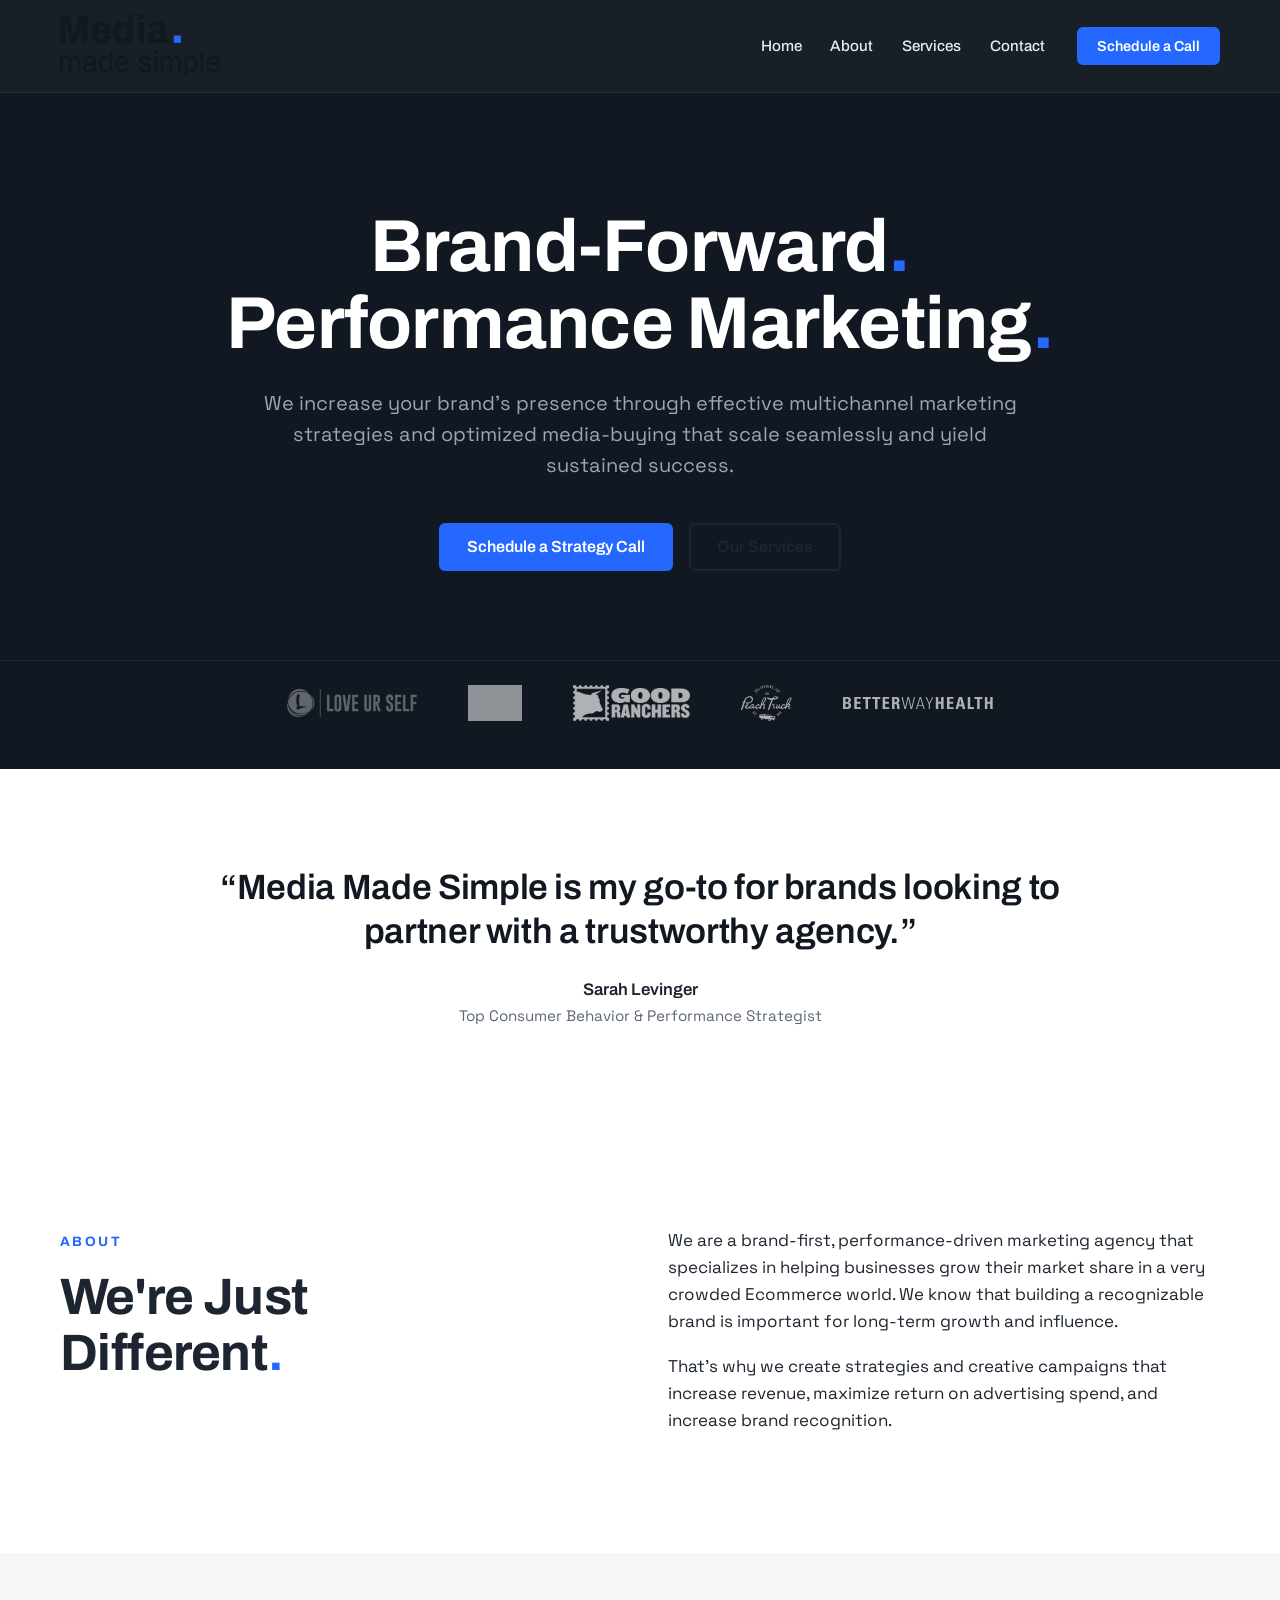
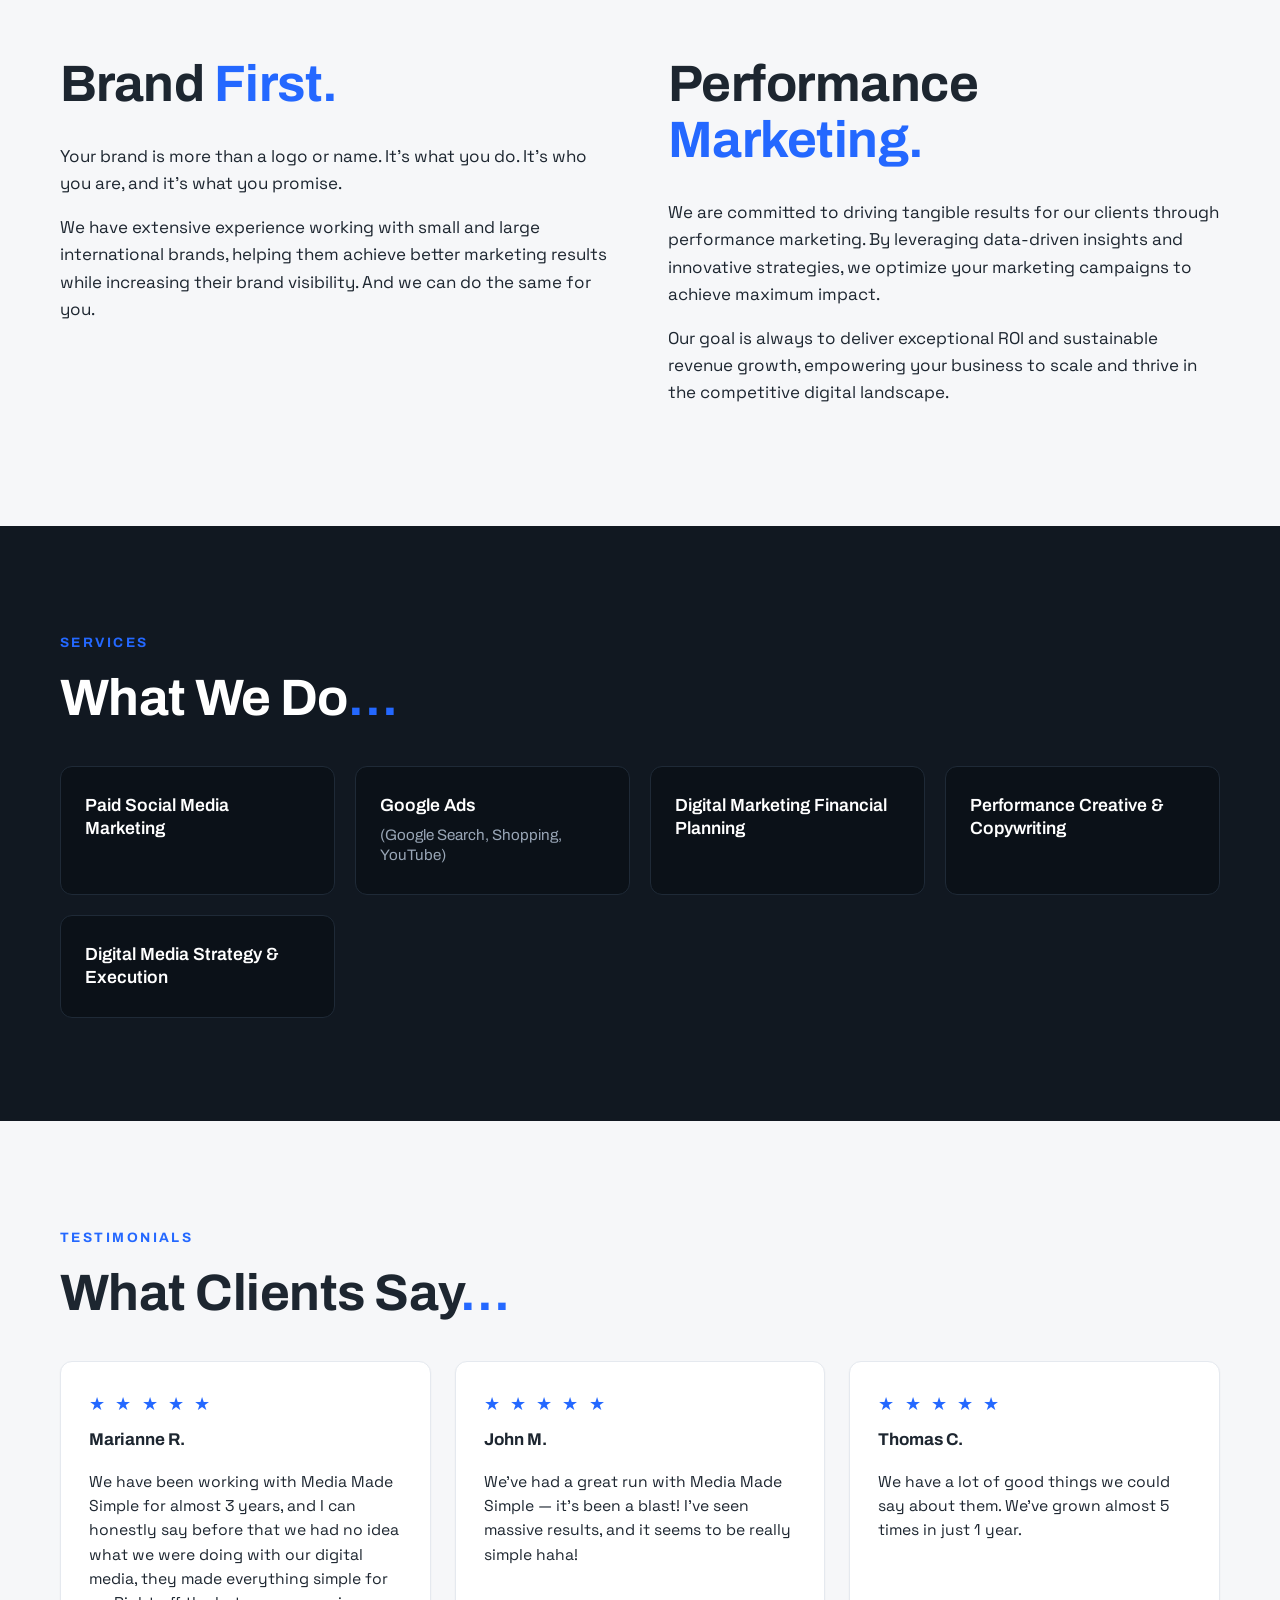
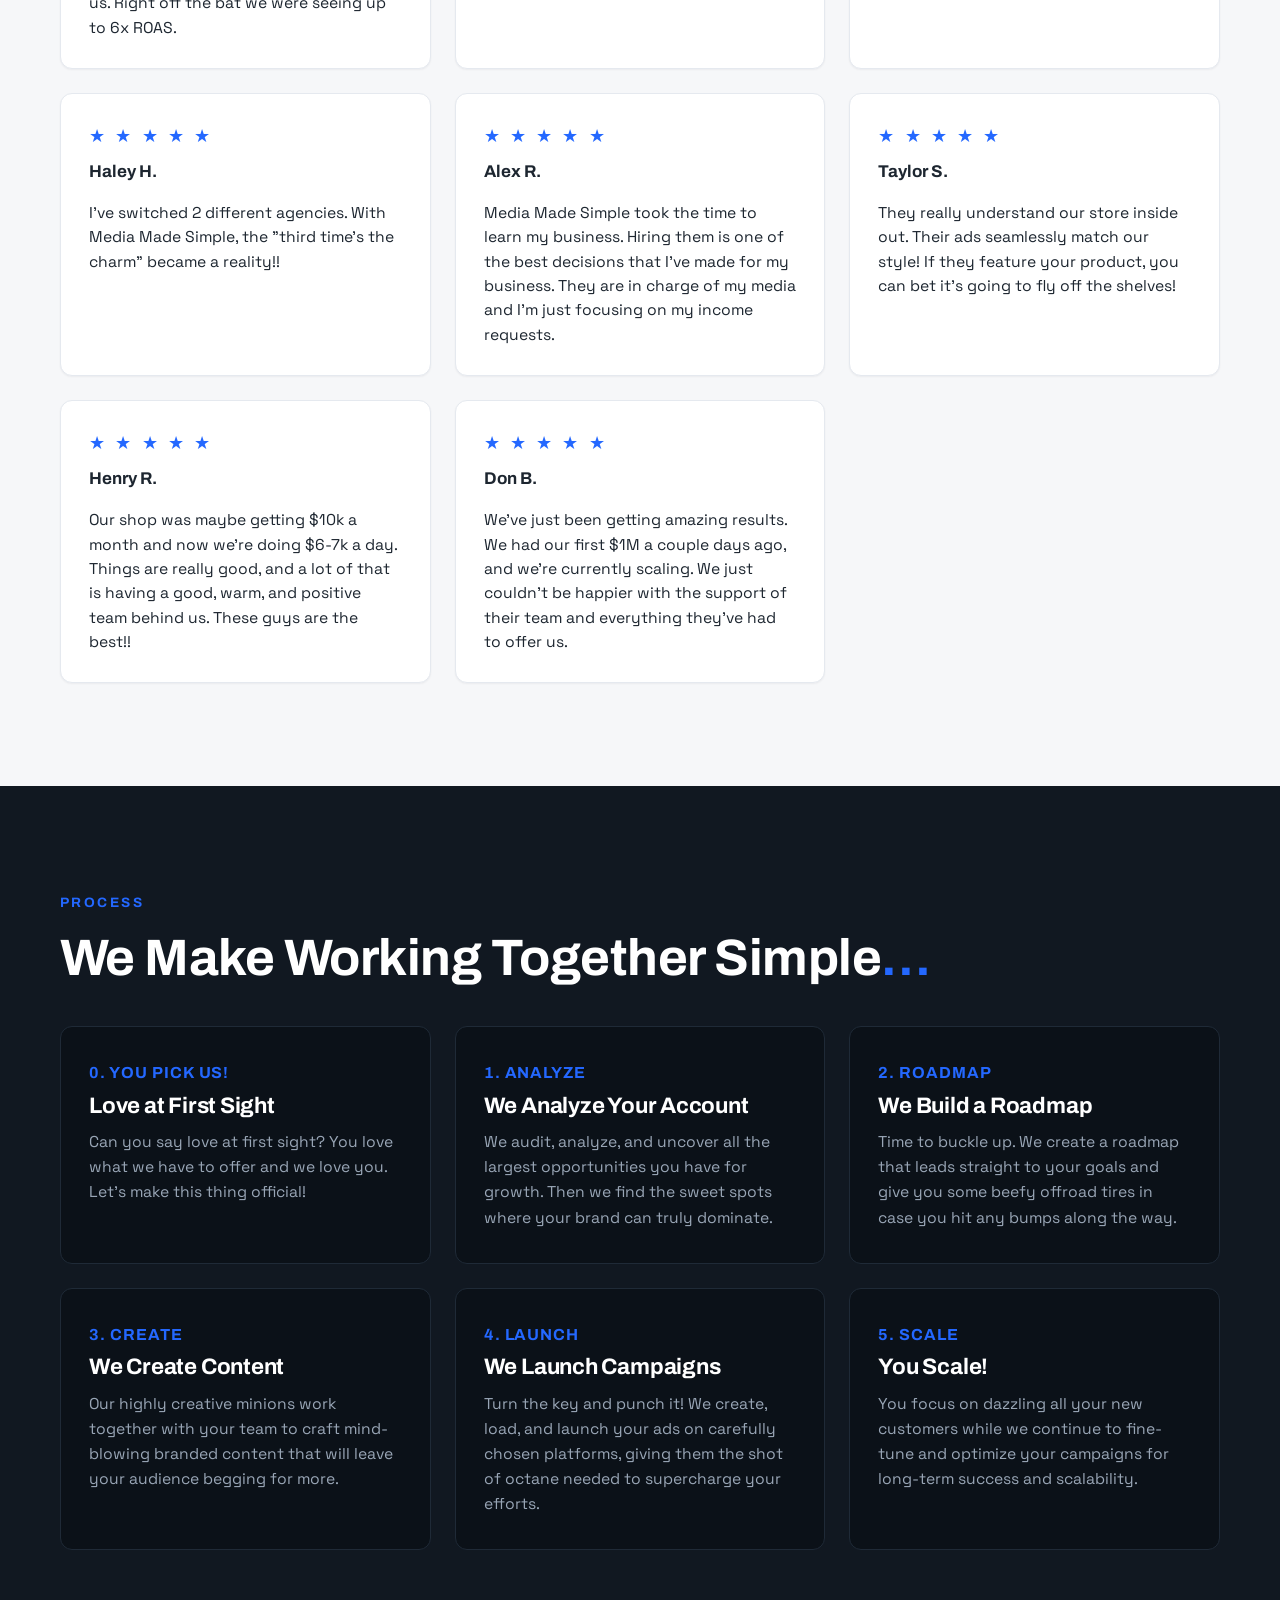
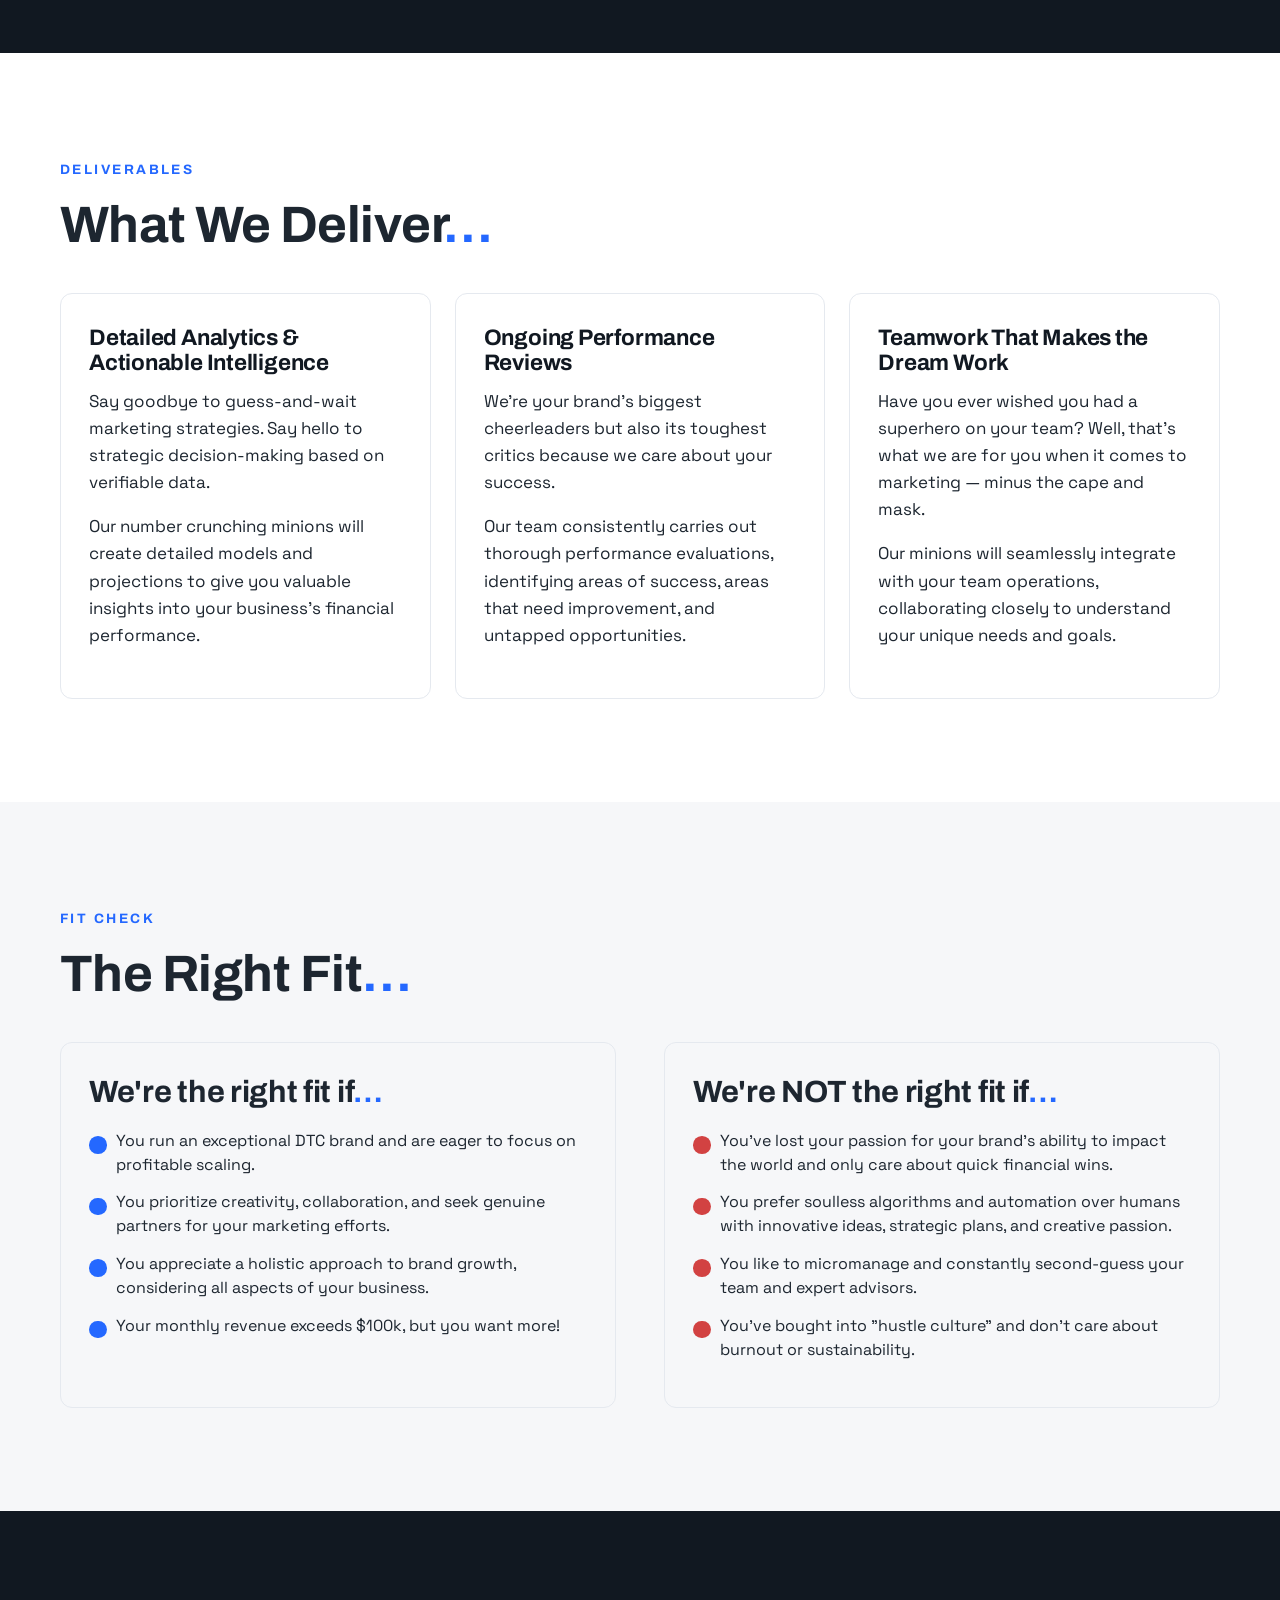
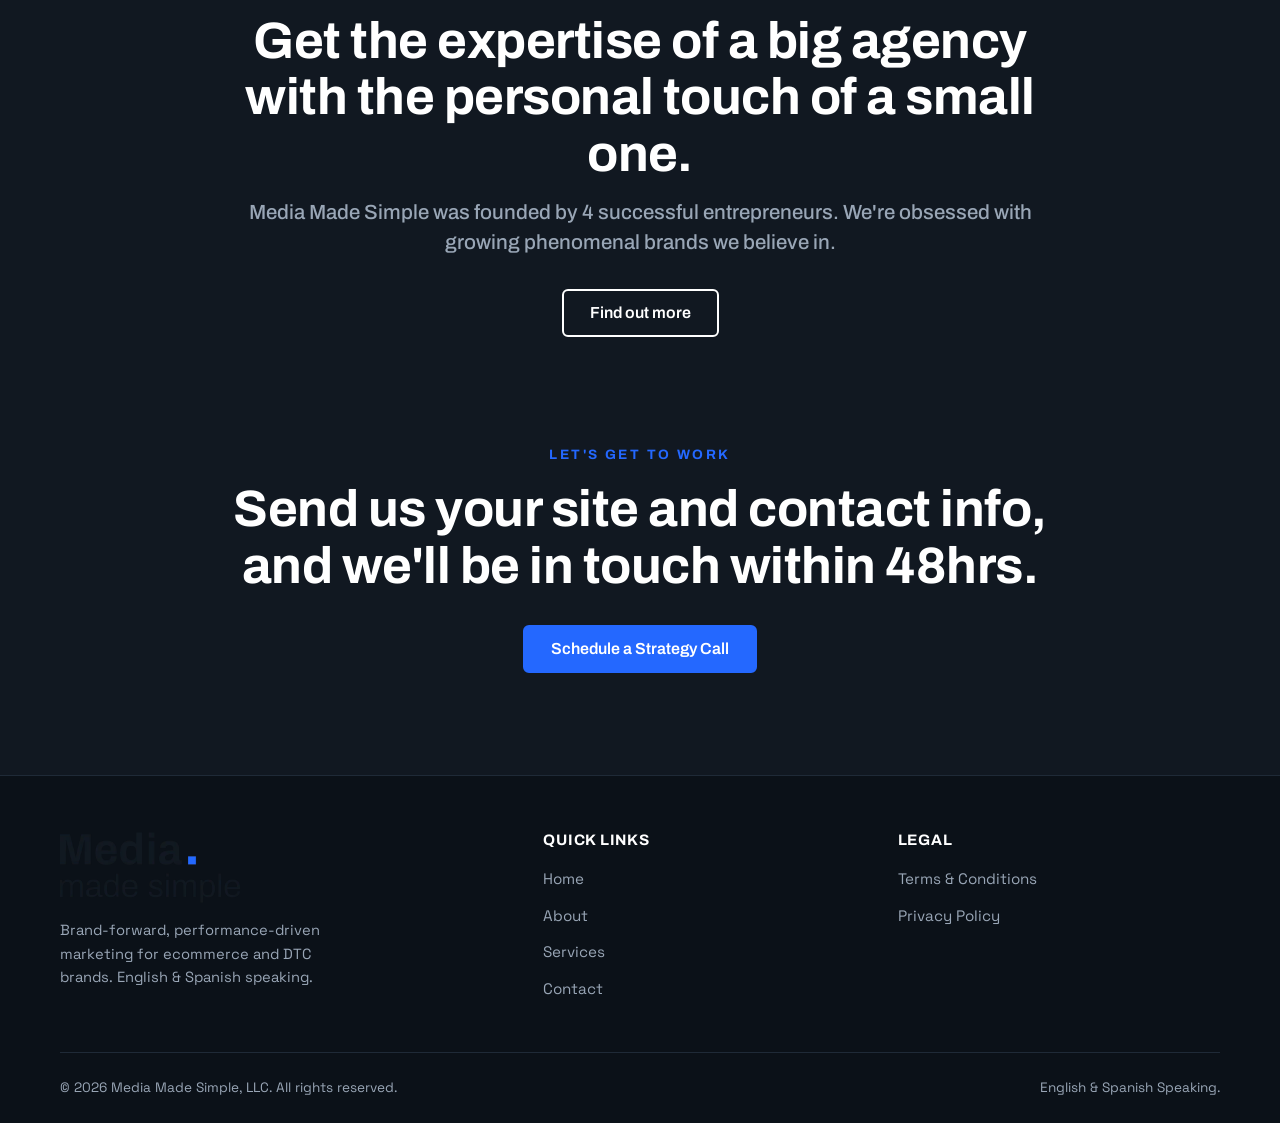
==== index.html @ 2c6556ae "Initial commit: static replica of mediamadesimple.co - Plain HTML/CSS/JS, no build step - Pages: hom" ====
<!DOCTYPE html>
<html lang="en">
<head>
  <meta charset="UTF-8" />
  <meta name="viewport" content="width=device-width, initial-scale=1.0" />
  <title>Media Made Simple — Brand-Forward Performance Marketing</title>
  <meta name="description" content="Brand-forward, performance-driven marketing agency. We help DTC and ecommerce brands scale through multichannel strategy, optimized media buying, and creative campaigns that drive ROI." />
  <meta name="theme-color" content="#111821" />

  <meta property="og:type" content="website" />
  <meta property="og:title" content="Media Made Simple — Brand-Forward Performance Marketing" />
  <meta property="og:description" content="We increase your brand's presence through effective multichannel marketing strategies and optimized media-buying that scale seamlessly and yield sustained success." />
  <meta property="og:url" content="https://mediamadesimple.co/" />
  <meta property="og:image" content="/assets/img/logo.webp" />
  <meta name="twitter:card" content="summary_large_image" />

  <link rel="icon" type="image/webp" href="/assets/img/favicon.webp" />
  <link rel="canonical" href="https://mediamadesimple.co/" />

  <link rel="preconnect" href="https://fonts.googleapis.com" />
  <link rel="preconnect" href="https://fonts.gstatic.com" crossorigin />
  <link href="https://fonts.googleapis.com/css2?family=Archivo:wght@400;500;600;700;800&family=Space+Grotesk:wght@400;500;600;700&display=swap" rel="stylesheet" />
  <link rel="stylesheet" href="/css/styles.css" />
</head>
<body>
  <a class="skip-link" href="#main">Skip to content</a>

  <header class="site-header">
    <div class="site-header__inner">
      <a class="site-header__logo" href="/" aria-label="Media Made Simple home">
        <img src="/assets/img/logo.webp" alt="Media Made Simple" width="160" height="40" />
      </a>
      <nav class="nav" aria-label="Primary">
        <button class="nav__toggle" aria-expanded="false" aria-controls="primary-menu">Menu</button>
        <ul class="nav__list" id="primary-menu">
          <li><a href="/">Home</a></li>
          <li><a href="/#about">About</a></li>
          <li><a href="/#services">Services</a></li>
          <li><a href="/contact.html">Contact</a></li>
        </ul>
        <a href="/contact.html" class="btn btn--primary nav__cta">Schedule a Call</a>
      </nav>
    </div>
  </header>

  <main id="main">
    <!-- HERO -->
    <section class="hero">
      <div class="container">
        <h1 class="hero__eyebrow">Brand-Forward<span>.</span></h1>
        <h1 class="hero__eyebrow" style="margin-top:-0.5rem;">Performance Marketing<span>.</span></h1>
        <p class="hero__lede">We increase your brand's presence through effective multichannel marketing strategies and optimized media-buying that scale seamlessly and yield sustained success.</p>
        <div class="hero__ctas">
          <a href="/contact.html" class="btn btn--primary">Schedule a Strategy Call</a>
          <a href="#services" class="btn btn--outline">Our Services</a>
        </div>
      </div>
    </section>

    <!-- LOGO STRIP -->
    <section class="logo-strip" aria-label="Featured in">
      <div class="container">
        <div class="logo-strip__inner">
          <img src="/assets/img/partner-1.webp" alt="" loading="lazy" />
          <img src="/assets/img/partner-2.webp" alt="" loading="lazy" />
          <img src="/assets/img/partner-3.png" alt="" loading="lazy" />
          <img src="/assets/img/partner-4.svg" alt="" loading="lazy" />
          <img src="/assets/img/partner-5.svg" alt="" loading="lazy" />
        </div>
      </div>
    </section>

    <!-- PULLQUOTE -->
    <section class="pullquote">
      <q>Media Made Simple is my go-to for brands looking to partner with a trustworthy agency.</q>
      <div class="pullquote__author">Sarah Levinger</div>
      <div class="pullquote__role">Top Consumer Behavior &amp; Performance Strategist</div>
    </section>

    <!-- WE'RE JUST DIFFERENT -->
    <section class="section" id="about">
      <div class="container">
        <div class="two-col">
          <div>
            <span class="eyebrow">About</span>
            <h2>We're Just<br/>Different<span style="color:var(--color-blue)">.</span></h2>
          </div>
          <div>
            <p>We are a brand-first, performance-driven marketing agency that specializes in helping businesses grow their market share in a very crowded Ecommerce world. We know that building a recognizable brand is important for long-term growth and influence.</p>
            <p>That's why we create strategies and creative campaigns that increase revenue, maximize return on advertising spend, and increase brand recognition.</p>
          </div>
        </div>
      </div>
    </section>

    <!-- BRAND FIRST / PERFORMANCE MARKETING -->
    <section class="section section--surface">
      <div class="container">
        <div class="two-col">
          <div>
            <h2>Brand <span style="color:var(--color-blue)">First.</span></h2>
            <p>Your brand is more than a logo or name. It's what you do. It's who you are, and it's what you promise.</p>
            <p>We have extensive experience working with small and large international brands, helping them achieve better marketing results while increasing their brand visibility. And we can do the same for you.</p>
          </div>
          <div>
            <h2>Performance <span style="color:var(--color-blue)">Marketing.</span></h2>
            <p>We are committed to driving tangible results for our clients through performance marketing. By leveraging data-driven insights and innovative strategies, we optimize your marketing campaigns to achieve maximum impact.</p>
            <p>Our goal is always to deliver exceptional ROI and sustainable revenue growth, empowering your business to scale and thrive in the competitive digital landscape.</p>
          </div>
        </div>
      </div>
    </section>

    <!-- WHAT WE DO -->
    <section class="section section--dark" id="services">
      <div class="container">
        <span class="eyebrow">Services</span>
        <h2 style="margin-bottom:2.5rem;">What We Do<span style="color:var(--color-blue)">…</span></h2>
        <div class="services-grid">
          <div class="service-card">Paid Social Media Marketing</div>
          <div class="service-card">Google Ads <span style="display:block;font-weight:400;font-size:0.95rem;color:var(--color-text-on-dark-muted);margin-top:0.5rem;">(Google Search, Shopping, YouTube)</span></div>
          <div class="service-card">Digital Marketing Financial Planning</div>
          <div class="service-card">Performance Creative &amp; Copywriting</div>
          <div class="service-card">Digital Media Strategy &amp; Execution</div>
        </div>
      </div>
    </section>

    <!-- TESTIMONIALS -->
    <section class="section section--surface">
      <div class="container">
        <span class="eyebrow">Testimonials</span>
        <h2 style="margin-bottom:2.5rem;">What Clients Say<span style="color:var(--color-blue)">…</span></h2>
        <div class="testimonials">
          <article class="testimonial">
            <div class="testimonial__stars" aria-label="5 out of 5 stars">★ ★ ★ ★ ★</div>
            <div class="testimonial__name">Marianne R.</div>
            <p>We have been working with Media Made Simple for almost 3 years, and I can honestly say before that we had no idea what we were doing with our digital media, they made everything simple for us. Right off the bat we were seeing up to 6x ROAS.</p>
          </article>
          <article class="testimonial">
            <div class="testimonial__stars" aria-label="5 out of 5 stars">★ ★ ★ ★ ★</div>
            <div class="testimonial__name">John M.</div>
            <p>We've had a great run with Media Made Simple — it's been a blast! I've seen massive results, and it seems to be really simple haha!</p>
          </article>
          <article class="testimonial">
            <div class="testimonial__stars" aria-label="5 out of 5 stars">★ ★ ★ ★ ★</div>
            <div class="testimonial__name">Thomas C.</div>
            <p>We have a lot of good things we could say about them. We've grown almost 5 times in just 1 year.</p>
          </article>
          <article class="testimonial">
            <div class="testimonial__stars" aria-label="5 out of 5 stars">★ ★ ★ ★ ★</div>
            <div class="testimonial__name">Haley H.</div>
            <p>I've switched 2 different agencies. With Media Made Simple, the "third time's the charm" became a reality!!</p>
          </article>
          <article class="testimonial">
            <div class="testimonial__stars" aria-label="5 out of 5 stars">★ ★ ★ ★ ★</div>
            <div class="testimonial__name">Alex R.</div>
            <p>Media Made Simple took the time to learn my business. Hiring them is one of the best decisions that I've made for my business. They are in charge of my media and I'm just focusing on my income requests.</p>
          </article>
          <article class="testimonial">
            <div class="testimonial__stars" aria-label="5 out of 5 stars">★ ★ ★ ★ ★</div>
            <div class="testimonial__name">Taylor S.</div>
            <p>They really understand our store inside out. Their ads seamlessly match our style! If they feature your product, you can bet it's going to fly off the shelves!</p>
          </article>
          <article class="testimonial">
            <div class="testimonial__stars" aria-label="5 out of 5 stars">★ ★ ★ ★ ★</div>
            <div class="testimonial__name">Henry R.</div>
            <p>Our shop was maybe getting $10k a month and now we're doing $6-7k a day. Things are really good, and a lot of that is having a good, warm, and positive team behind us. These guys are the best!!</p>
          </article>
          <article class="testimonial">
            <div class="testimonial__stars" aria-label="5 out of 5 stars">★ ★ ★ ★ ★</div>
            <div class="testimonial__name">Don B.</div>
            <p>We've just been getting amazing results. We had our first $1M a couple days ago, and we're currently scaling. We just couldn't be happier with the support of their team and everything they've had to offer us.</p>
          </article>
        </div>
      </div>
    </section>

    <!-- PROCESS -->
    <section class="section section--dark">
      <div class="container">
        <span class="eyebrow">Process</span>
        <h2 style="margin-bottom:2.5rem;">We Make Working Together Simple<span style="color:var(--color-blue)">…</span></h2>
        <div class="process">
          <article class="step">
            <span class="step__num">0. YOU PICK US!</span>
            <h3>Love at First Sight</h3>
            <p>Can you say love at first sight? You love what we have to offer and we love you. Let's make this thing official!</p>
          </article>
          <article class="step">
            <span class="step__num">1. ANALYZE</span>
            <h3>We Analyze Your Account</h3>
            <p>We audit, analyze, and uncover all the largest opportunities you have for growth. Then we find the sweet spots where your brand can truly dominate.</p>
          </article>
          <article class="step">
            <span class="step__num">2. ROADMAP</span>
            <h3>We Build a Roadmap</h3>
            <p>Time to buckle up. We create a roadmap that leads straight to your goals and give you some beefy offroad tires in case you hit any bumps along the way.</p>
          </article>
          <article class="step">
            <span class="step__num">3. CREATE</span>
            <h3>We Create Content</h3>
            <p>Our highly creative minions work together with your team to craft mind-blowing branded content that will leave your audience begging for more.</p>
          </article>
          <article class="step">
            <span class="step__num">4. LAUNCH</span>
            <h3>We Launch Campaigns</h3>
            <p>Turn the key and punch it! We create, load, and launch your ads on carefully chosen platforms, giving them the shot of octane needed to supercharge your efforts.</p>
          </article>
          <article class="step">
            <span class="step__num">5. SCALE</span>
            <h3>You Scale!</h3>
            <p>You focus on dazzling all your new customers while we continue to fine-tune and optimize your campaigns for long-term success and scalability.</p>
          </article>
        </div>
      </div>
    </section>

    <!-- DELIVERABLES -->
    <section class="section">
      <div class="container">
        <span class="eyebrow">Deliverables</span>
        <h2 style="margin-bottom:2.5rem;">What We Deliver<span style="color:var(--color-blue)">…</span></h2>
        <div class="deliverables">
          <article class="deliverable">
            <h3>Detailed Analytics &amp; Actionable Intelligence</h3>
            <p>Say goodbye to guess-and-wait marketing strategies. Say hello to strategic decision-making based on verifiable data.</p>
            <p>Our number crunching minions will create detailed models and projections to give you valuable insights into your business's financial performance.</p>
          </article>
          <article class="deliverable">
            <h3>Ongoing Performance Reviews</h3>
            <p>We're your brand's biggest cheerleaders but also its toughest critics because we care about your success.</p>
            <p>Our team consistently carries out thorough performance evaluations, identifying areas of success, areas that need improvement, and untapped opportunities.</p>
          </article>
          <article class="deliverable">
            <h3>Teamwork That Makes the Dream Work</h3>
            <p>Have you ever wished you had a superhero on your team? Well, that's what we are for you when it comes to marketing — minus the cape and mask.</p>
            <p>Our minions will seamlessly integrate with your team operations, collaborating closely to understand your unique needs and goals.</p>
          </article>
        </div>
      </div>
    </section>

    <!-- RIGHT FIT -->
    <section class="section section--surface">
      <div class="container">
        <span class="eyebrow">Fit Check</span>
        <h2 style="margin-bottom:2.5rem;">The Right Fit<span style="color:var(--color-blue)">…</span></h2>
        <div class="split">
          <div class="split__card">
            <h3>We're the right fit if<span style="color:var(--color-blue)">…</span></h3>
            <ul>
              <li>You run an exceptional DTC brand and are eager to focus on profitable scaling.</li>
              <li>You prioritize creativity, collaboration, and seek genuine partners for your marketing efforts.</li>
              <li>You appreciate a holistic approach to brand growth, considering all aspects of your business.</li>
              <li>Your monthly revenue exceeds $100k, but you want more!</li>
            </ul>
          </div>
          <div class="split__card split__card--neg">
            <h3>We're NOT the right fit if<span style="color:var(--color-blue)">…</span></h3>
            <ul>
              <li>You've lost your passion for your brand's ability to impact the world and only care about quick financial wins.</li>
              <li>You prefer soulless algorithms and automation over humans with innovative ideas, strategic plans, and creative passion.</li>
              <li>You like to micromanage and constantly second-guess your team and expert advisors.</li>
              <li>You've bought into "hustle culture" and don't care about burnout or sustainability.</li>
            </ul>
          </div>
        </div>
      </div>
    </section>

    <!-- FOUNDER / BIG AGENCY SMALL TOUCH -->
    <section class="section section--dark">
      <div class="container">
        <div class="founder">
          <h2>Get the expertise of a big agency with the personal touch of a small one.</h2>
          <p>Media Made Simple was founded by 4 successful entrepreneurs. We're obsessed with growing phenomenal brands we believe in.</p>
          <a href="/contact.html" class="btn btn--outline">Find out more</a>
        </div>
      </div>
    </section>

    <!-- FINAL CTA -->
    <section class="section section--dark" style="padding-top:0;">
      <div class="container">
        <div class="final-cta">
          <span class="eyebrow">Let's get to work</span>
          <h2>Send us your site and contact info,<br/>and we'll be in touch within 48hrs.</h2>
          <a href="/contact.html" class="btn btn--primary">Schedule a Strategy Call</a>
        </div>
      </div>
    </section>
  </main>

  <footer class="site-footer">
    <div class="container">
      <div class="site-footer__grid">
        <div class="site-footer__brand">
          <img src="/assets/img/logo.webp" alt="Media Made Simple" width="180" height="45" />
          <p>Brand-forward, performance-driven marketing for ecommerce and DTC brands. English &amp; Spanish speaking.</p>
        </div>
        <div>
          <h4>Quick Links</h4>
          <ul>
            <li><a href="/">Home</a></li>
            <li><a href="/#about">About</a></li>
            <li><a href="/#services">Services</a></li>
            <li><a href="/contact.html">Contact</a></li>
          </ul>
        </div>
        <div>
          <h4>Legal</h4>
          <ul>
            <li><a href="/terms-and-conditions.html">Terms &amp; Conditions</a></li>
            <li><a href="/privacy-policy.html">Privacy Policy</a></li>
          </ul>
        </div>
      </div>
      <div class="site-footer__legal">
        <span>© <span id="year">2026</span> Media Made Simple, LLC. All rights reserved.</span>
        <span>English &amp; Spanish Speaking.</span>
      </div>
    </div>
  </footer>

  <script src="/js/main.js" defer></script>
</body>
</html>
---- css/styles.css ----
/* Media Made Simple — replica styles
   Tokens pulled from live site: Archivo (heading) + Space Grotesk (body)
   on #2468FF blue, #111821 dark, #FFFFFF light. */

:root {
  --color-bg: #ffffff;
  --color-surface: #f6f7f9;
  --color-dark: #111821;
  --color-dark-2: #0b1118;
  --color-blue: #2468FF;
  --color-blue-2: #1a55d8;
  --color-text: #1d2630;
  --color-text-muted: #5b6776;
  --color-text-on-dark: #e7ecf3;
  --color-text-on-dark-muted: #99a6b6;
  --color-border: #e5e9ef;
  --color-border-dark: #1f2a37;

  --font-heading: "Archivo", -apple-system, BlinkMacSystemFont, "Segoe UI", Helvetica, Arial, sans-serif;
  --font-body: "Space Grotesk", -apple-system, BlinkMacSystemFont, "Segoe UI", Helvetica, Arial, sans-serif;

  --radius-sm: 6px;
  --radius-md: 12px;
  --radius-lg: 18px;
  --shadow-sm: 0 1px 2px rgba(17, 24, 33, 0.05);
  --shadow-md: 0 6px 24px rgba(17, 24, 33, 0.08);

  --container: 1200px;
  --container-narrow: 880px;
}

* { box-sizing: border-box; }
*::before, *::after { box-sizing: border-box; }

html { scroll-behavior: smooth; }

body {
  margin: 0;
  font-family: var(--font-body);
  font-size: 17px;
  line-height: 1.6;
  color: var(--color-text);
  background: var(--color-bg);
  -webkit-font-smoothing: antialiased;
  -moz-osx-font-smoothing: grayscale;
}

img { max-width: 100%; height: auto; display: block; }
a { color: inherit; text-decoration: none; }
a:focus-visible, button:focus-visible {
  outline: 3px solid var(--color-blue);
  outline-offset: 2px;
  border-radius: 4px;
}

.skip-link {
  position: absolute;
  left: -9999px;
}
.skip-link:focus {
  left: 1rem; top: 1rem;
  background: var(--color-blue);
  color: #fff;
  padding: 8px 14px;
  border-radius: var(--radius-sm);
  z-index: 1000;
}

h1, h2, h3, h4, h5, h6 {
  font-family: var(--font-heading);
  font-weight: 700;
  line-height: 1.1;
  letter-spacing: -0.01em;
  margin: 0 0 0.6em;
  color: inherit;
}

h1 { font-size: clamp(2.2rem, 5.5vw, 4.4rem); }
h2 { font-size: clamp(1.9rem, 4vw, 3.2rem); }
h3 { font-size: clamp(1.4rem, 2.4vw, 2rem); }
h4 { font-size: 1.2rem; }

p { margin: 0 0 1em; }
strong { font-weight: 600; }

/* Layout */
.container { width: 100%; max-width: var(--container); margin: 0 auto; padding: 0 1.25rem; }
.container.narrow { max-width: var(--container-narrow); }

.section {
  padding: clamp(4rem, 8vw, 7rem) 0;
}
.section--dark {
  background: var(--color-dark);
  color: var(--color-text-on-dark);
}
.section--dark h1, .section--dark h2, .section--dark h3 { color: #fff; }

.section--surface { background: var(--color-surface); }

/* Buttons */
.btn {
  display: inline-flex;
  align-items: center;
  justify-content: center;
  gap: 0.5rem;
  padding: 14px 26px;
  font-family: var(--font-heading);
  font-weight: 600;
  font-size: 1rem;
  border-radius: var(--radius-sm);
  border: 2px solid transparent;
  cursor: pointer;
  transition: transform 0.15s ease, background 0.2s ease, color 0.2s ease, border-color 0.2s ease;
  text-align: center;
  line-height: 1;
}
.btn:hover { transform: translateY(-1px); }
.btn--primary { background: var(--color-blue); color: #fff; border-color: var(--color-blue); }
.btn--primary:hover { background: var(--color-blue-2); border-color: var(--color-blue-2); }
.btn--outline { background: transparent; color: var(--color-text); border-color: var(--color-text); }
.btn--outline:hover { background: var(--color-text); color: #fff; }
.section--dark .btn--outline { color: #fff; border-color: #fff; }
.section--dark .btn--outline:hover { background: #fff; color: var(--color-dark); }

/* Header */
.site-header {
  position: sticky; top: 0; z-index: 50;
  background: rgba(17, 24, 33, 0.97);
  backdrop-filter: saturate(160%) blur(8px);
  -webkit-backdrop-filter: saturate(160%) blur(8px);
  color: var(--color-text-on-dark);
  border-bottom: 1px solid rgba(255,255,255,0.06);
}
.site-header__inner {
  display: flex;
  align-items: center;
  justify-content: space-between;
  gap: 1.5rem;
  padding: 0.9rem 1.25rem;
  max-width: var(--container);
  margin: 0 auto;
}
.site-header__logo img { width: 160px; }
.nav { display: flex; align-items: center; gap: 2rem; }
.nav__list {
  list-style: none; margin: 0; padding: 0;
  display: flex; gap: 1.8rem;
  font-weight: 500;
}
.nav__list a {
  font-family: var(--font-heading);
  font-size: 0.95rem;
  color: var(--color-text-on-dark);
  transition: color 0.15s ease;
}
.nav__list a:hover { color: var(--color-blue); }

.nav__cta { padding: 10px 18px; font-size: 0.9rem; }

.nav__toggle {
  display: none;
  background: transparent;
  border: 1px solid rgba(255,255,255,0.25);
  border-radius: var(--radius-sm);
  padding: 8px 12px;
  color: #fff;
  font-family: var(--font-heading);
  font-weight: 600;
  cursor: pointer;
}

@media (max-width: 880px) {
  .nav__list, .nav__cta { display: none; }
  .nav__toggle { display: inline-flex; align-items: center; gap: 6px; }
  .nav.is-open .nav__list {
    display: flex;
    position: absolute;
    top: 100%; left: 0; right: 0;
    flex-direction: column;
    background: var(--color-dark-2);
    padding: 1rem 1.25rem 1.5rem;
    border-top: 1px solid rgba(255,255,255,0.06);
    gap: 1rem;
  }
  .nav.is-open .nav__cta { display: inline-flex; margin-top: 0.5rem; }
  .site-header__inner { position: relative; }
}

/* Hero */
.hero {
  background: var(--color-dark);
  color: var(--color-text-on-dark);
  padding: clamp(4rem, 9vw, 8rem) 0 clamp(3rem, 7vw, 6rem);
  text-align: center;
}
.hero__eyebrow {
  font-family: var(--font-heading);
  font-weight: 700;
  font-size: clamp(2.4rem, 6vw, 4.6rem);
  line-height: 1.05;
  color: #fff;
  margin-bottom: 0.5rem;
}
.hero__eyebrow span { color: var(--color-blue); }
.hero__lede {
  max-width: 760px;
  margin: 1.6rem auto 2.6rem;
  font-size: clamp(1.05rem, 1.7vw, 1.25rem);
  color: var(--color-text-on-dark-muted);
  line-height: 1.55;
}
.hero__ctas {
  display: flex;
  justify-content: center;
  flex-wrap: wrap;
  gap: 1rem;
}

/* Logo strip */
.logo-strip {
  background: var(--color-dark);
  padding: 1.5rem 0 3rem;
  border-top: 1px solid var(--color-border-dark);
}
.logo-strip__inner {
  display: flex;
  align-items: center;
  justify-content: center;
  flex-wrap: wrap;
  gap: clamp(1.5rem, 4vw, 3.5rem);
  opacity: 0.78;
}
.logo-strip img {
  height: 36px;
  max-width: 150px;
  object-fit: contain;
  filter: brightness(0) invert(1);
  opacity: 0.85;
}

/* Pull quote */
.pullquote {
  text-align: center;
  padding: clamp(4rem, 8vw, 6rem) 1.25rem;
  background: var(--color-bg);
  max-width: 900px;
  margin: 0 auto;
}
.pullquote q {
  display: block;
  font-family: var(--font-heading);
  font-weight: 600;
  font-size: clamp(1.5rem, 3vw, 2.2rem);
  line-height: 1.25;
  letter-spacing: -0.01em;
  color: var(--color-dark);
  margin-bottom: 1.5rem;
  quotes: "“" "”";
}
.pullquote__author {
  font-family: var(--font-heading);
  font-weight: 600;
  font-size: 1.05rem;
}
.pullquote__role {
  color: var(--color-text-muted);
  font-size: 0.95rem;
}

/* Two-column intro: "Brand First / Performance Marketing" */
.two-col {
  display: grid;
  grid-template-columns: 1fr;
  gap: 2rem;
}
@media (min-width: 800px) {
  .two-col { grid-template-columns: 1fr 1fr; gap: 3.5rem; }
}

/* Services grid (What We Do) */
.services-grid {
  display: grid;
  grid-template-columns: repeat(auto-fit, minmax(220px, 1fr));
  gap: 1.25rem;
}
.service-card {
  background: var(--color-dark-2);
  border: 1px solid var(--color-border-dark);
  border-radius: var(--radius-md);
  padding: 1.75rem 1.5rem;
  font-family: var(--font-heading);
  font-weight: 600;
  font-size: 1.1rem;
  line-height: 1.3;
  color: #fff;
  transition: border-color 0.2s ease, transform 0.2s ease, background 0.2s ease;
}
.service-card:hover {
  border-color: var(--color-blue);
  background: rgba(36, 104, 255, 0.08);
  transform: translateY(-2px);
}

/* Testimonials grid */
.testimonials {
  display: grid;
  grid-template-columns: repeat(auto-fit, minmax(280px, 1fr));
  gap: 1.5rem;
}
.testimonial {
  background: #fff;
  border: 1px solid var(--color-border);
  border-radius: var(--radius-md);
  padding: 1.75rem;
  box-shadow: var(--shadow-sm);
}
.testimonial__stars {
  color: var(--color-blue);
  font-size: 1.1rem;
  letter-spacing: 0.15em;
  margin-bottom: 0.5rem;
}
.testimonial__name {
  font-family: var(--font-heading);
  font-weight: 700;
  margin-bottom: 1rem;
}
.testimonial p {
  margin: 0;
  color: var(--color-text);
  font-size: 0.98rem;
  line-height: 1.55;
}

/* Process steps (We make working together simple) */
.process {
  display: grid;
  grid-template-columns: 1fr;
  gap: 1.5rem;
}
@media (min-width: 760px) {
  .process { grid-template-columns: repeat(2, 1fr); }
}
@media (min-width: 1080px) {
  .process { grid-template-columns: repeat(3, 1fr); }
}
.step {
  background: var(--color-dark-2);
  border: 1px solid var(--color-border-dark);
  border-radius: var(--radius-md);
  padding: 2rem 1.75rem;
}
.step__num {
  display: inline-block;
  font-family: var(--font-heading);
  font-weight: 700;
  color: var(--color-blue);
  font-size: 1rem;
  margin-bottom: 0.5rem;
  letter-spacing: 0.06em;
}
.step h3 {
  font-size: 1.4rem;
  margin-bottom: 0.75rem;
  color: #fff;
}
.step p {
  color: var(--color-text-on-dark-muted);
  margin: 0;
  font-size: 0.98rem;
}

/* Deliverables (3-box) */
.deliverables {
  display: grid;
  grid-template-columns: 1fr;
  gap: 1.5rem;
}
@media (min-width: 880px) {
  .deliverables { grid-template-columns: repeat(3, 1fr); }
}
.deliverable {
  background: #fff;
  border: 1px solid var(--color-border);
  border-radius: var(--radius-md);
  padding: 2rem 1.75rem;
}
.deliverable h3 {
  font-size: 1.4rem;
  margin-bottom: 0.75rem;
  color: var(--color-dark);
}

/* Right Fit (split) */
.split {
  display: grid;
  grid-template-columns: 1fr;
  gap: 2rem;
}
@media (min-width: 800px) {
  .split { grid-template-columns: 1fr 1fr; gap: 3rem; }
}
.split__card {
  background: var(--color-surface);
  border: 1px solid var(--color-border);
  border-radius: var(--radius-md);
  padding: 2rem 1.75rem;
}
.split__card h3 { margin-bottom: 1.25rem; }
.split__card ul {
  margin: 0; padding: 0; list-style: none;
}
.split__card li {
  position: relative;
  padding-left: 1.7rem;
  margin-bottom: 0.85rem;
  font-size: 1rem;
  line-height: 1.5;
}
.split__card li::before {
  content: ""; position: absolute; left: 0; top: 0.45rem;
  width: 1.1rem; height: 1.1rem; border-radius: 50%;
  background: var(--color-blue);
}
.split__card--neg li::before { background: #d24242; }

/* Founder block */
.founder {
  text-align: center;
  max-width: 820px;
  margin: 0 auto;
}
.founder h2 { color: #fff; margin-bottom: 1rem; }
.founder p {
  font-family: var(--font-heading);
  font-weight: 500;
  font-size: clamp(1.05rem, 1.6vw, 1.3rem);
  line-height: 1.45;
  color: var(--color-text-on-dark-muted);
  margin-bottom: 2rem;
}

/* Final CTA */
.final-cta { text-align: center; }
.final-cta h2 { color: #fff; }
.final-cta p {
  color: var(--color-text-on-dark-muted);
  max-width: 640px;
  margin: 0 auto 2rem;
  font-size: 1.05rem;
}

/* Footer */
.site-footer {
  background: var(--color-dark-2);
  color: var(--color-text-on-dark-muted);
  padding: 3.5rem 0 1.5rem;
  border-top: 1px solid var(--color-border-dark);
}
.site-footer__grid {
  display: grid;
  grid-template-columns: 1.4fr 1fr 1fr;
  gap: 2rem;
  margin-bottom: 2.5rem;
}
@media (max-width: 700px) {
  .site-footer__grid { grid-template-columns: 1fr; }
}
.site-footer__brand img { width: 180px; margin-bottom: 1rem; }
.site-footer__brand p { font-size: 0.92rem; max-width: 280px; }
.site-footer h4 {
  font-size: 0.95rem;
  color: #fff;
  letter-spacing: 0.05em;
  text-transform: uppercase;
  margin-bottom: 1rem;
}
.site-footer ul { list-style: none; margin: 0; padding: 0; }
.site-footer li { margin-bottom: 0.6rem; }
.site-footer a { color: var(--color-text-on-dark-muted); font-size: 0.95rem; }
.site-footer a:hover { color: var(--color-blue); }
.site-footer__legal {
  border-top: 1px solid var(--color-border-dark);
  padding-top: 1.5rem;
  display: flex; flex-wrap: wrap; justify-content: space-between; gap: 1rem;
  font-size: 0.85rem;
}

/* Contact form */
.contact-wrap {
  max-width: 720px; margin: 0 auto;
  background: #fff;
  border: 1px solid var(--color-border);
  border-radius: var(--radius-lg);
  padding: clamp(2rem, 4vw, 3rem);
  box-shadow: var(--shadow-md);
}
.field { display: flex; flex-direction: column; gap: 0.5rem; margin-bottom: 1.4rem; }
.field label {
  font-family: var(--font-heading);
  font-weight: 600;
  font-size: 0.95rem;
  color: var(--color-dark);
}
.field input, .field textarea {
  width: 100%;
  padding: 0.85rem 1rem;
  font: inherit;
  font-size: 1rem;
  color: var(--color-text);
  background: #fff;
  border: 1px solid var(--color-border);
  border-radius: var(--radius-sm);
  transition: border-color 0.15s ease, box-shadow 0.15s ease;
}
.field input:focus, .field textarea:focus {
  outline: none;
  border-color: var(--color-blue);
  box-shadow: 0 0 0 3px rgba(36, 104, 255, 0.18);
}
.field textarea { min-height: 110px; resize: vertical; }

.form-actions { display: flex; gap: 1rem; margin-top: 0.5rem; }

/* Legal pages (terms / privacy) */
.legal {
  padding: clamp(3rem, 6vw, 5rem) 0;
}
.legal__inner {
  max-width: 820px; margin: 0 auto;
  font-size: 1rem;
  line-height: 1.7;
}
.legal__inner h1 { font-size: clamp(2rem, 4vw, 3rem); margin-bottom: 0.5rem; }
.legal__inner .legal__eyebrow {
  display: inline-block;
  color: var(--color-blue);
  font-family: var(--font-heading);
  font-weight: 600;
  font-size: 0.9rem;
  letter-spacing: 0.08em;
  text-transform: uppercase;
  margin-bottom: 1rem;
}
.legal__inner h2 {
  font-size: clamp(1.3rem, 2.2vw, 1.6rem);
  margin: 2.5rem 0 1rem;
  padding-top: 0.5rem;
  border-top: 1px solid var(--color-border);
  padding-top: 1.5rem;
}
.legal__inner h3 {
  font-size: 1.1rem;
  margin: 1.5rem 0 0.5rem;
}
.legal__inner ul, .legal__inner ol { padding-left: 1.4rem; margin: 0 0 1.2rem; }
.legal__inner li { margin-bottom: 0.4rem; }
.legal__inner a { color: var(--color-blue); }
.legal__inner a:hover { text-decoration: underline; }

/* 404 */
.notfound {
  text-align: center;
  padding: clamp(5rem, 12vw, 10rem) 1.25rem;
  background: var(--color-dark);
  color: var(--color-text-on-dark);
  min-height: calc(100vh - 80px);
  display: flex; flex-direction: column; align-items: center; justify-content: center;
}
.notfound h1 { color: #fff; font-size: clamp(3rem, 8vw, 6rem); margin-bottom: 0.5rem; }
.notfound p { color: var(--color-text-on-dark-muted); margin-bottom: 2rem; }

/* Utility */
.eyebrow {
  display: inline-block;
  font-family: var(--font-heading);
  font-weight: 700;
  font-size: 0.85rem;
  letter-spacing: 0.18em;
  text-transform: uppercase;
  color: var(--color-blue);
  margin-bottom: 1rem;
}
.center { text-align: center; }
.mt-lg { margin-top: 3rem; }

/* Reduced motion */
@media (prefers-reduced-motion: reduce) {
  *, *::before, *::after {
    transition: none !important;
    animation: none !important;
    scroll-behavior: auto !important;
  }
}
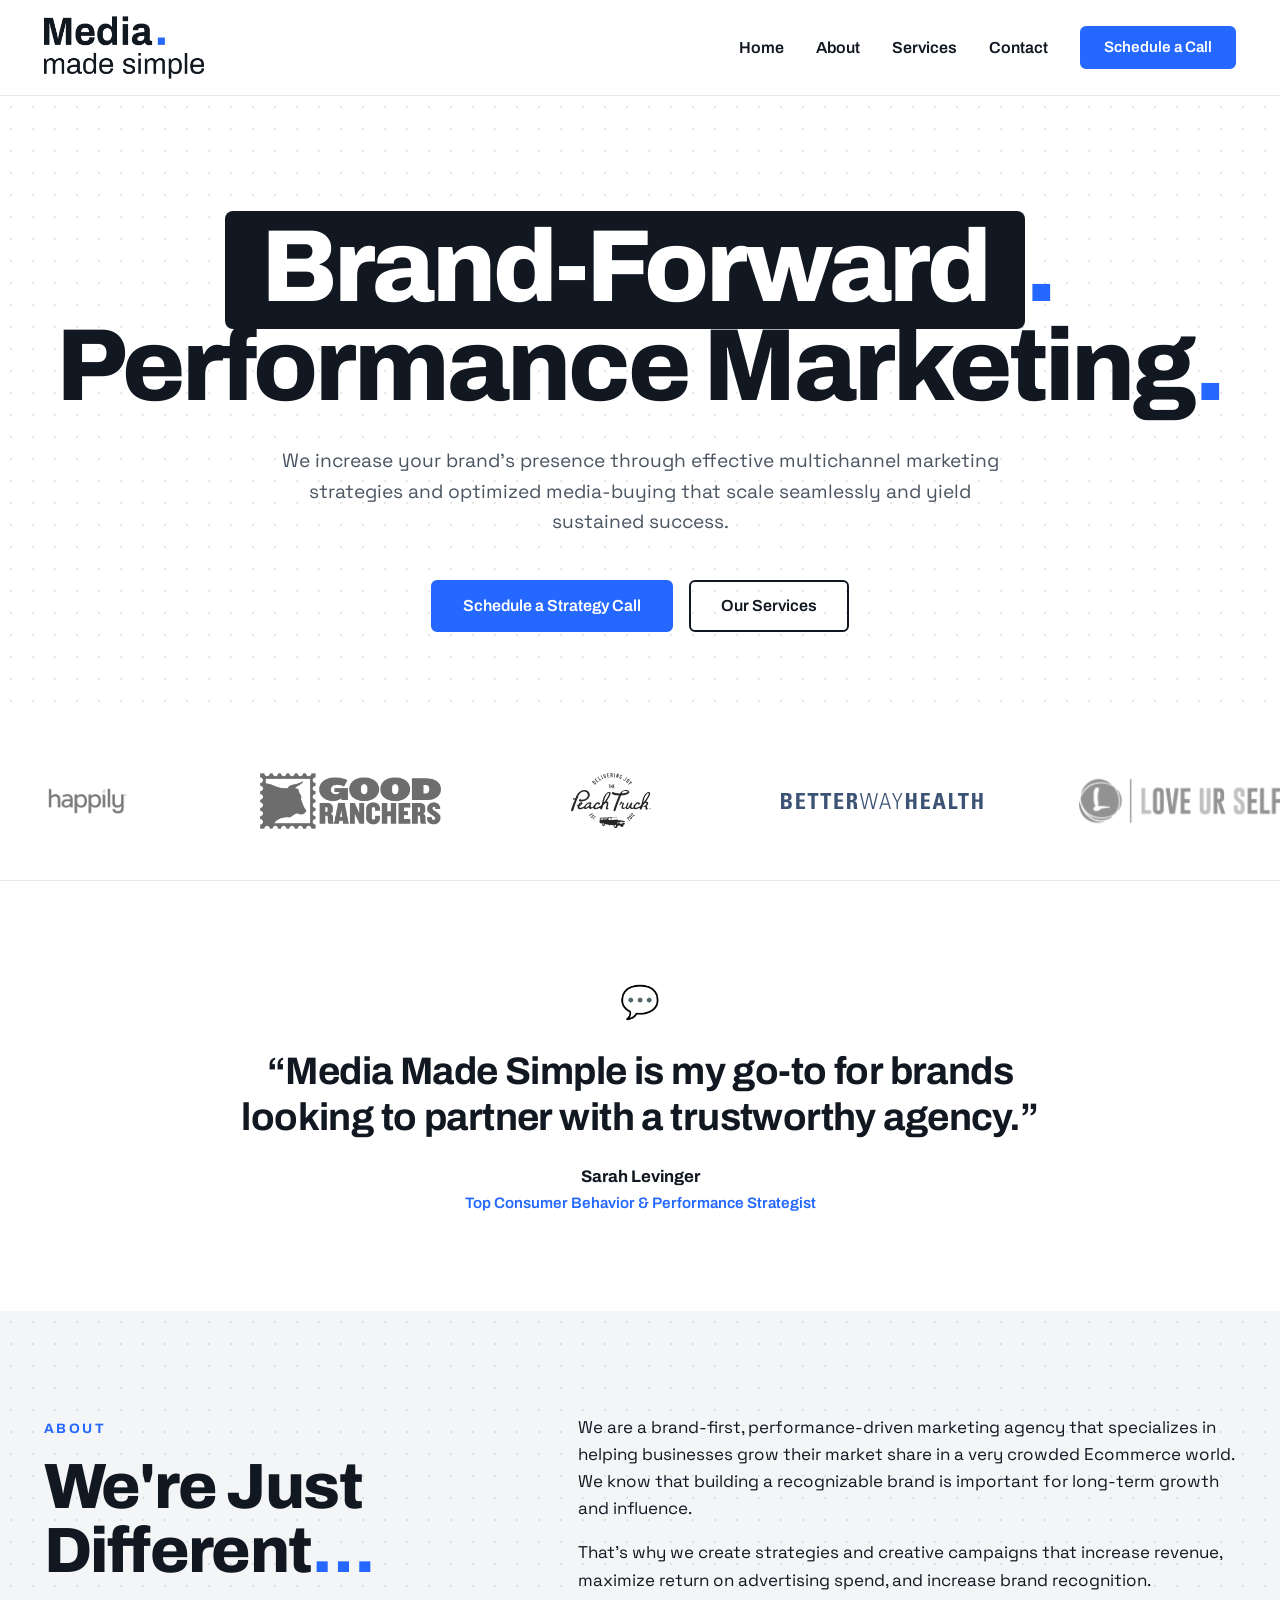
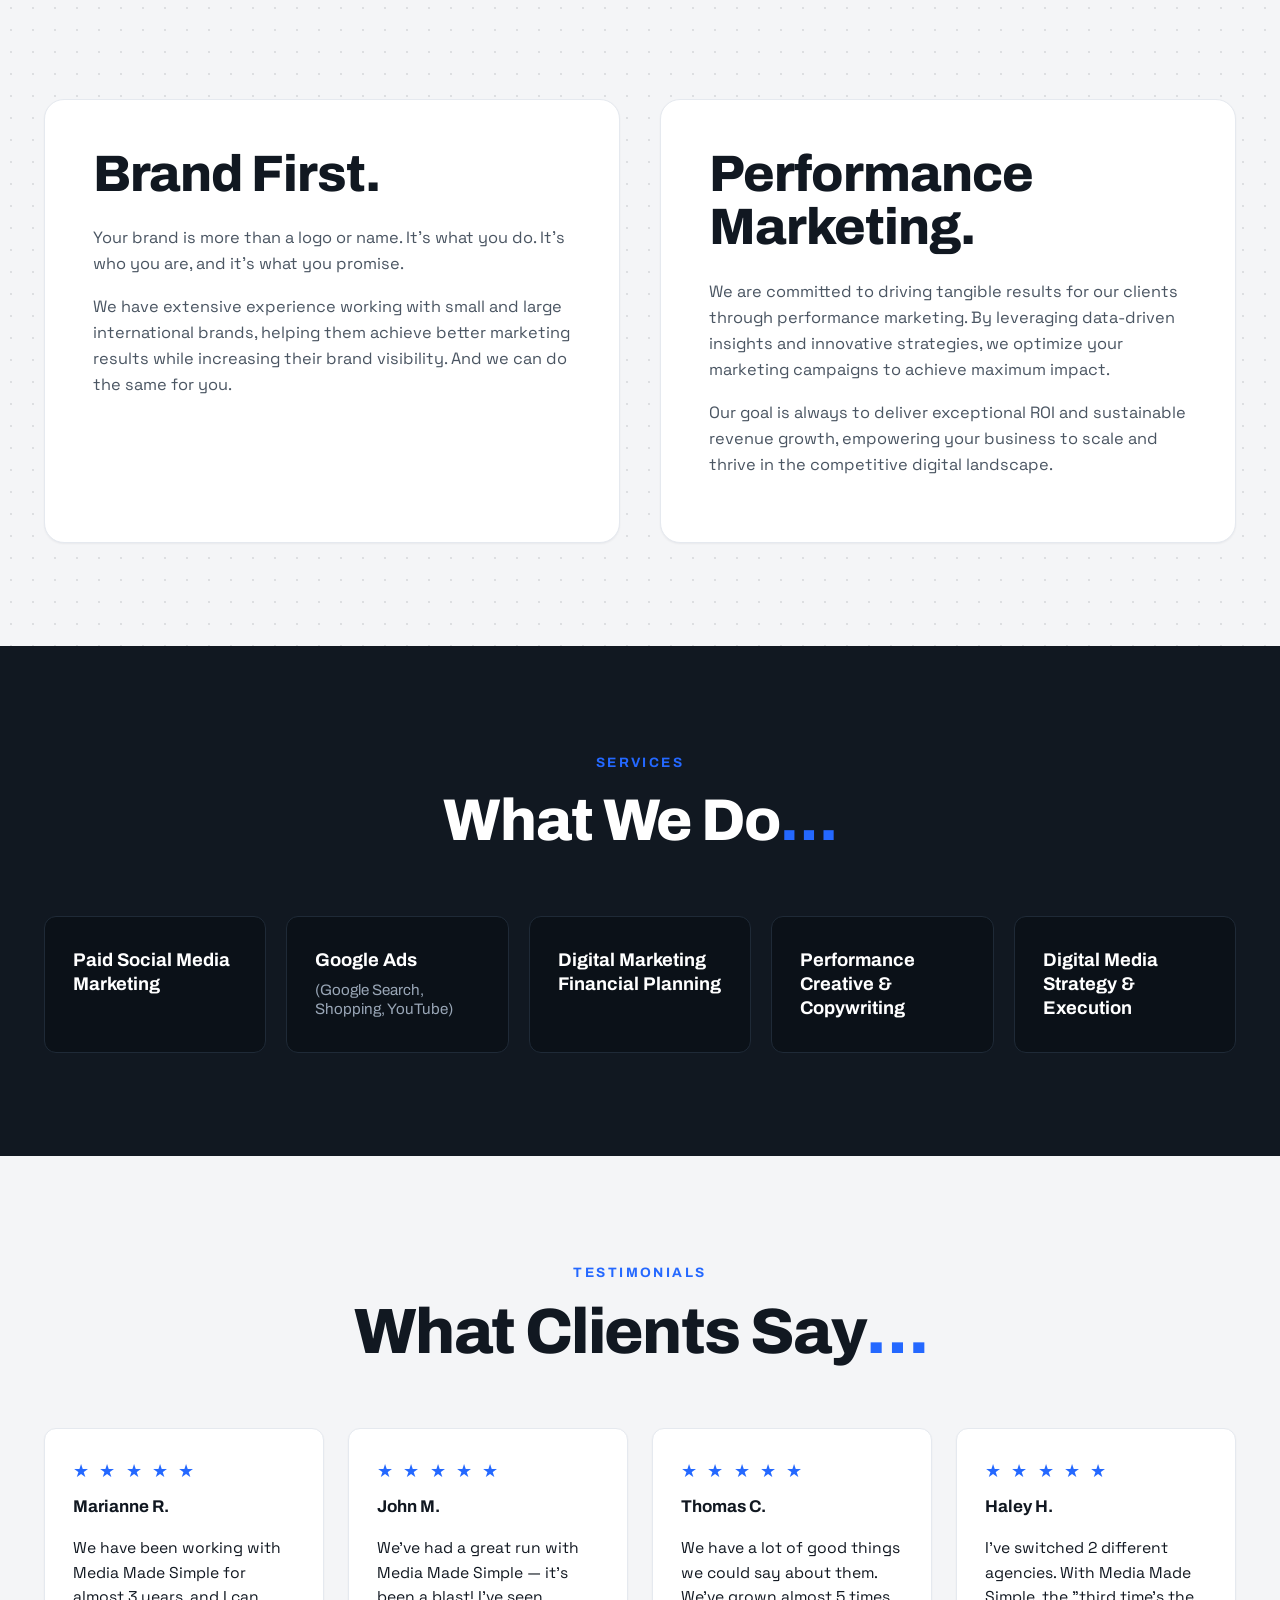
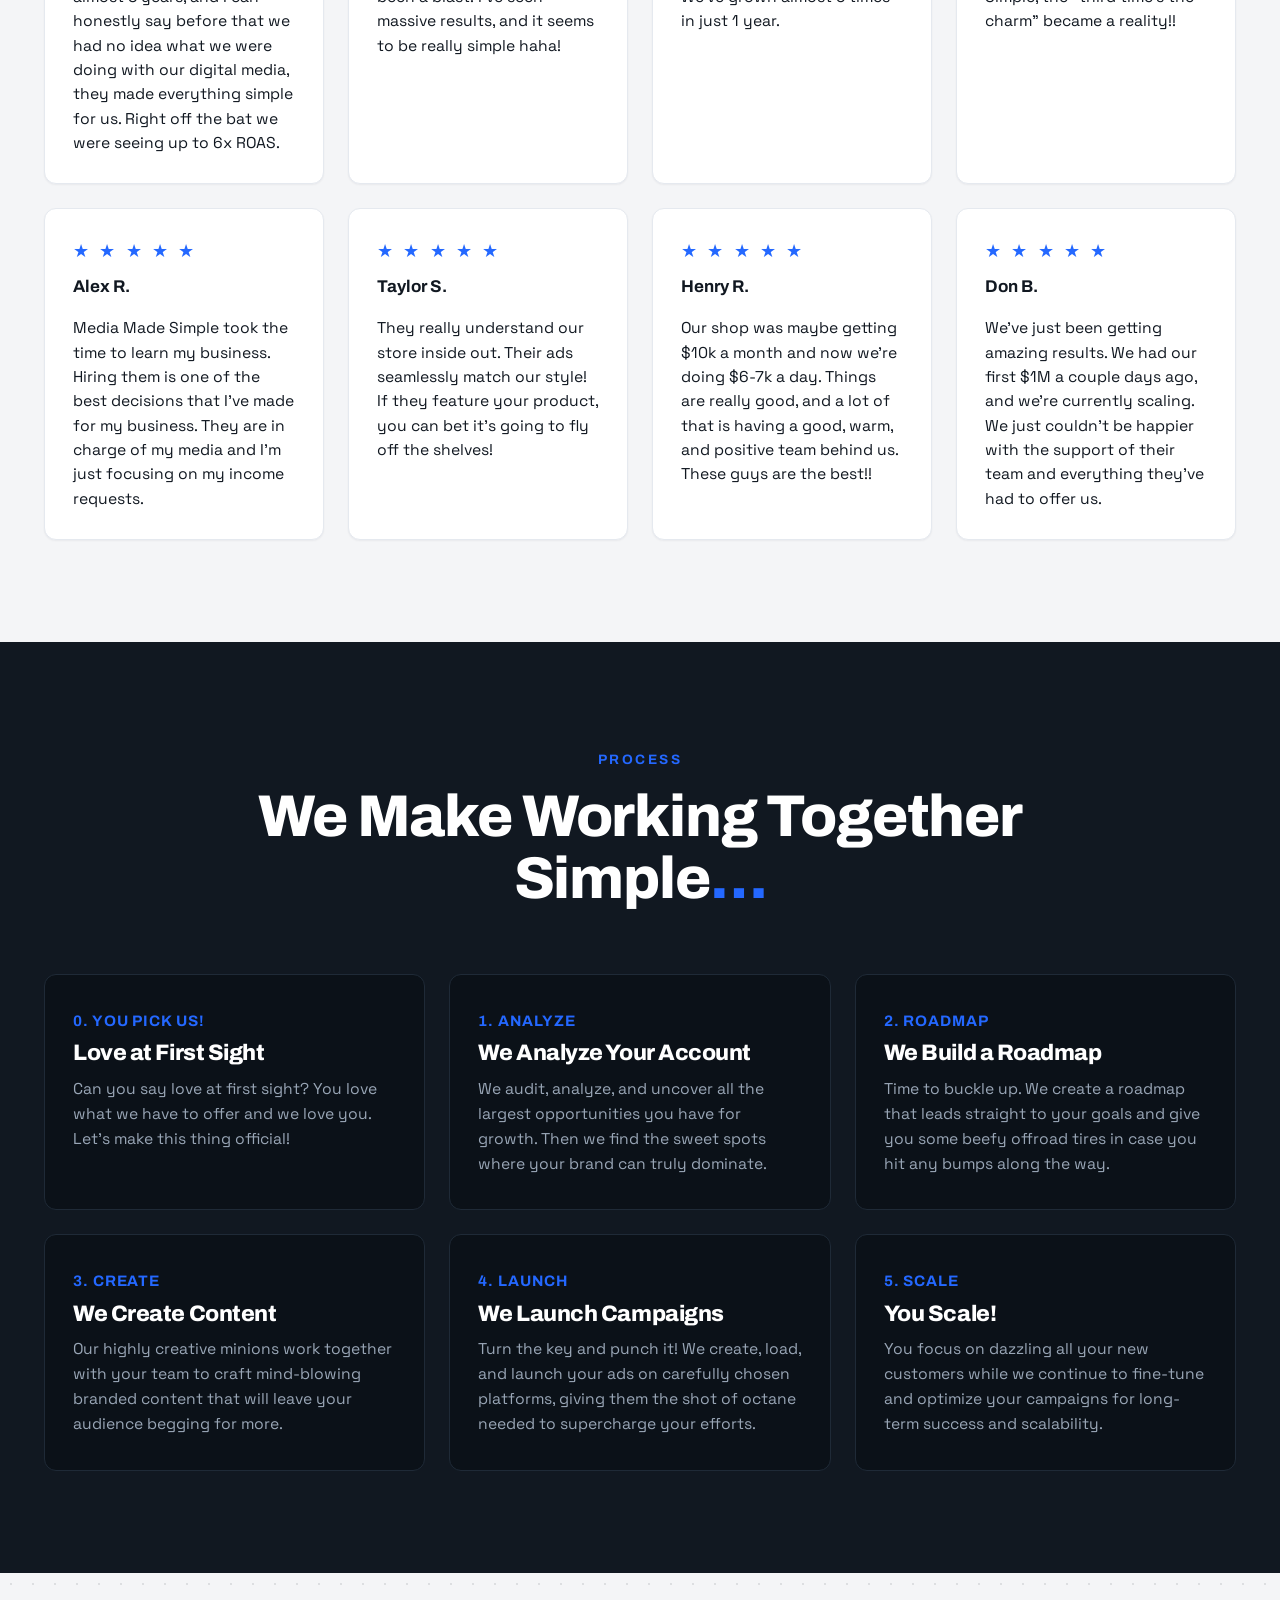
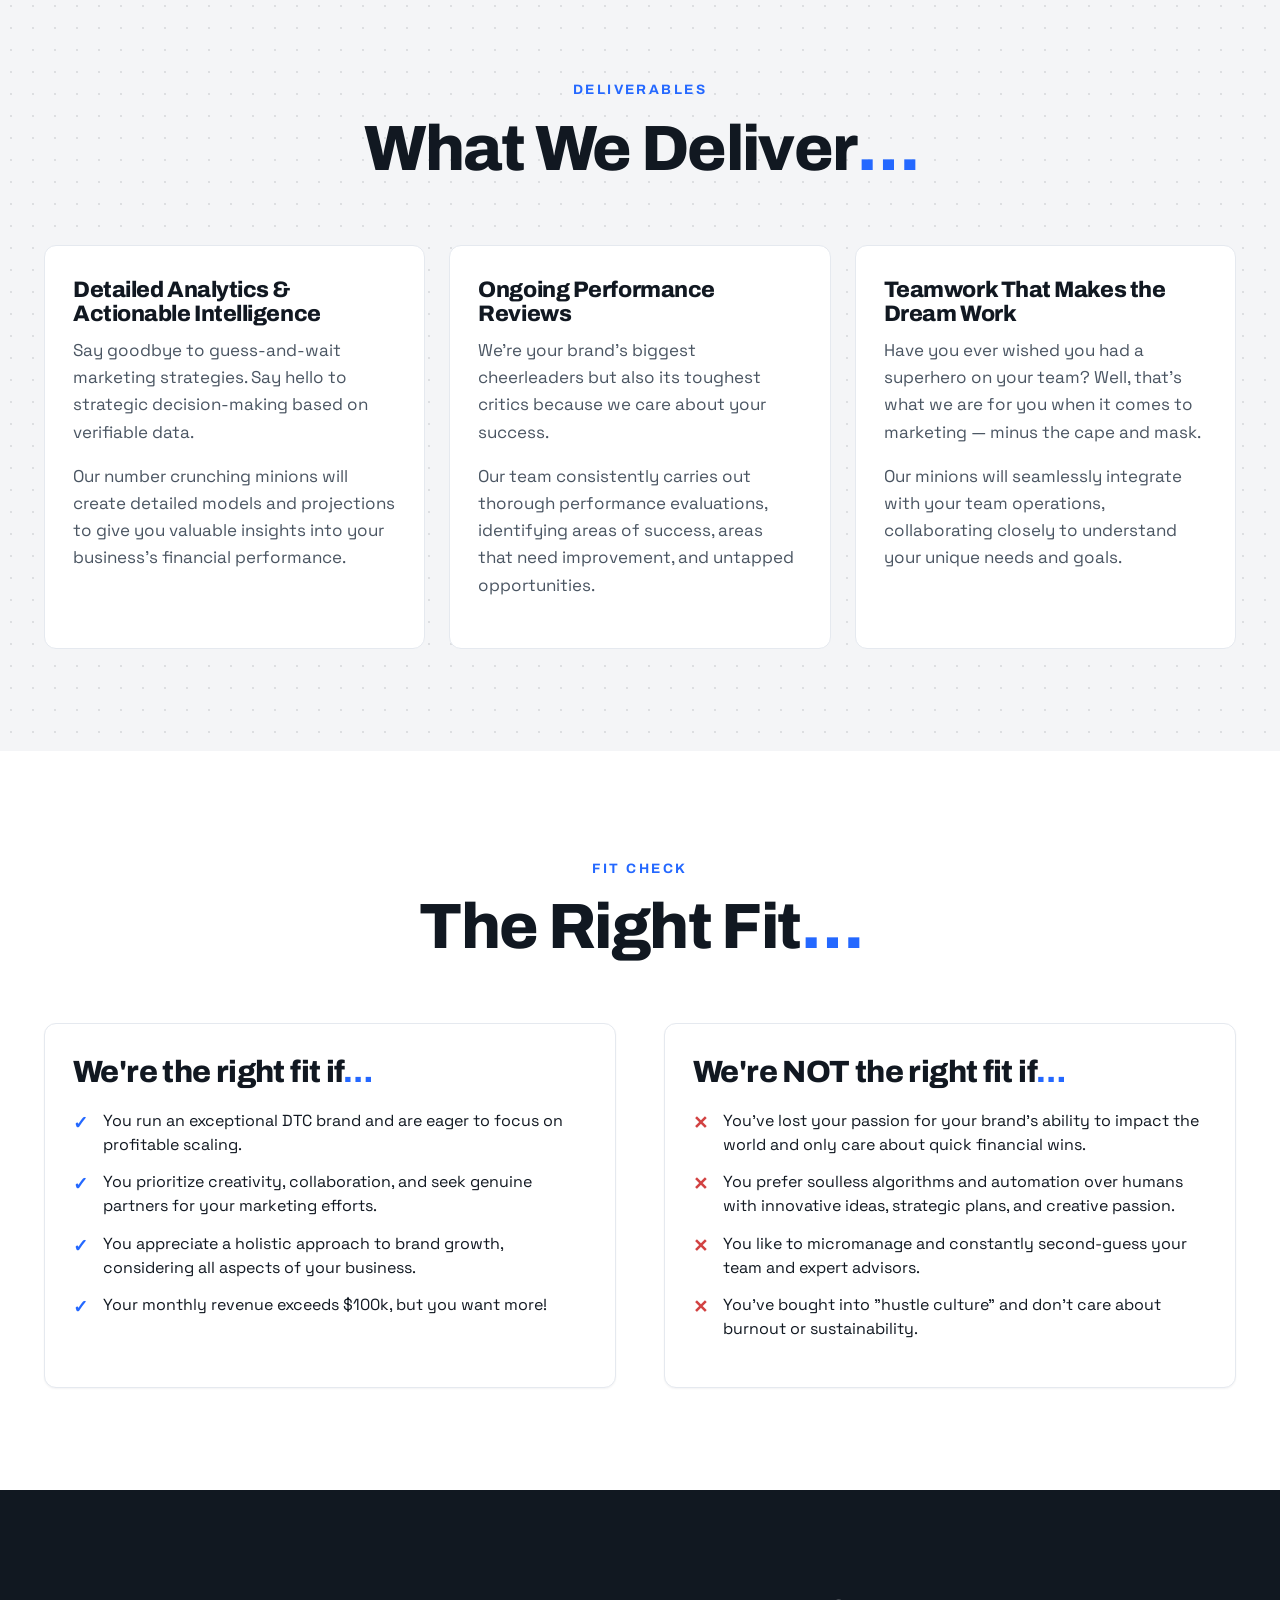
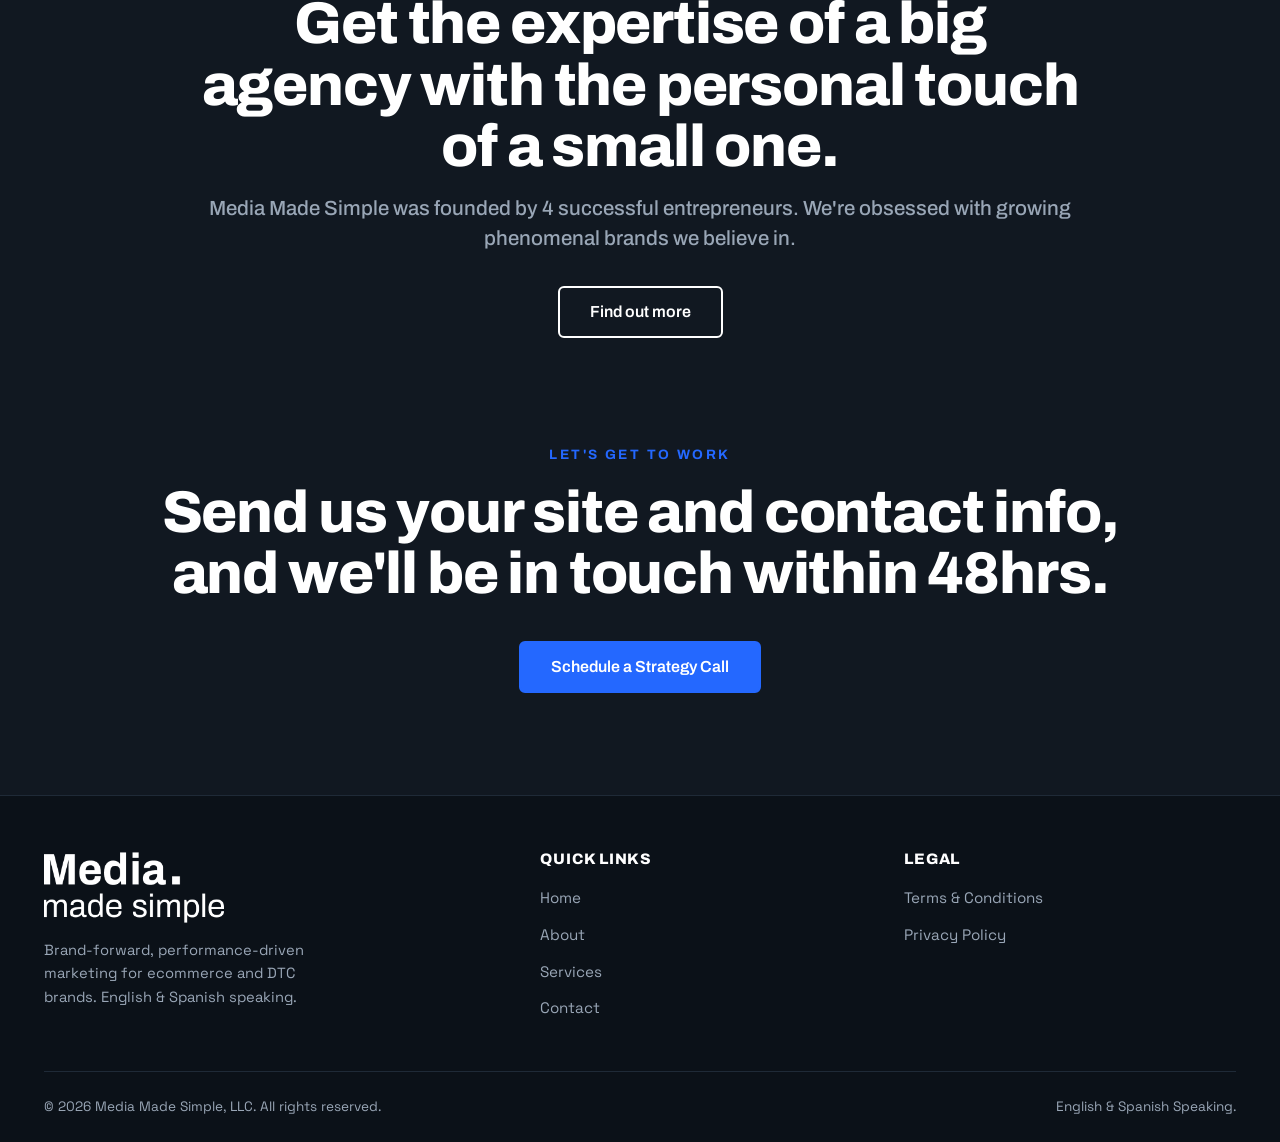
==== commit dda6ffa3: "Fix design: light theme to match the real site The first pass inverted the entire look — dark header" ====
--- a/index.html
+++ b/index.html
@@ -5,7 +5,7 @@
   <meta name="viewport" content="width=device-width, initial-scale=1.0" />
   <title>Media Made Simple — Brand-Forward Performance Marketing</title>
   <meta name="description" content="Brand-forward, performance-driven marketing agency. We help DTC and ecommerce brands scale through multichannel strategy, optimized media buying, and creative campaigns that drive ROI." />
-  <meta name="theme-color" content="#111821" />
+  <meta name="theme-color" content="#ffffff" />
 
   <meta property="og:type" content="website" />
   <meta property="og:title" content="Media Made Simple — Brand-Forward Performance Marketing" />
@@ -19,7 +19,7 @@
 
   <link rel="preconnect" href="https://fonts.googleapis.com" />
   <link rel="preconnect" href="https://fonts.gstatic.com" crossorigin />
-  <link href="https://fonts.googleapis.com/css2?family=Archivo:wght@400;500;600;700;800&family=Space+Grotesk:wght@400;500;600;700&display=swap" rel="stylesheet" />
+  <link href="https://fonts.googleapis.com/css2?family=Archivo:wght@400;500;600;700;800;900&family=Space+Grotesk:wght@400;500;600;700&display=swap" rel="stylesheet" />
   <link rel="stylesheet" href="/css/styles.css" />
 </head>
 <body>
@@ -47,8 +47,12 @@
     <!-- HERO -->
     <section class="hero">
       <div class="container">
-        <h1 class="hero__eyebrow">Brand-Forward<span>.</span></h1>
-        <h1 class="hero__eyebrow" style="margin-top:-0.5rem;">Performance Marketing<span>.</span></h1>
+        <h1 class="hero__title">
+          <span class="pill">Brand-Forward</span><span class="period">.</span>
+        </h1>
+        <h1 class="hero__title" style="margin-top:-0.2em;">
+          Performance Marketing<span class="period">.</span>
+        </h1>
         <p class="hero__lede">We increase your brand's presence through effective multichannel marketing strategies and optimized media-buying that scale seamlessly and yield sustained success.</p>
         <div class="hero__ctas">
           <a href="/contact.html" class="btn btn--primary">Schedule a Strategy Call</a>
@@ -57,56 +61,58 @@
       </div>
     </section>
 
-    <!-- LOGO STRIP -->
-    <section class="logo-strip" aria-label="Featured in">
-      <div class="container">
-        <div class="logo-strip__inner">
-          <img src="/assets/img/partner-1.webp" alt="" loading="lazy" />
-          <img src="/assets/img/partner-2.webp" alt="" loading="lazy" />
-          <img src="/assets/img/partner-3.png" alt="" loading="lazy" />
-          <img src="/assets/img/partner-4.svg" alt="" loading="lazy" />
-          <img src="/assets/img/partner-5.svg" alt="" loading="lazy" />
-        </div>
+    <!-- LOGO MARQUEE -->
+    <section class="logo-strip" aria-label="Featured brands">
+      <div class="marquee" role="list">
+        <!-- First copy of logos -->
+        <div class="marquee__item"><img src="/assets/img/partner-2.webp" alt="Happily" loading="lazy" /></div>
+        <div class="marquee__item"><img src="/assets/img/partner-3.png" alt="Good Ranchers" loading="lazy" /></div>
+        <div class="marquee__item"><img src="/assets/img/partner-4.svg" alt="The Peach Truck" loading="lazy" /></div>
+        <div class="marquee__item"><img src="/assets/img/partner-5.svg" alt="Betterway Health" loading="lazy" /></div>
+        <div class="marquee__item"><img src="/assets/img/partner-1.webp" alt="Love Ur Self" loading="lazy" /></div>
+        <!-- Duplicate for seamless loop -->
+        <div class="marquee__item" aria-hidden="true"><img src="/assets/img/partner-2.webp" alt="" loading="lazy" /></div>
+        <div class="marquee__item" aria-hidden="true"><img src="/assets/img/partner-3.png" alt="" loading="lazy" /></div>
+        <div class="marquee__item" aria-hidden="true"><img src="/assets/img/partner-4.svg" alt="" loading="lazy" /></div>
+        <div class="marquee__item" aria-hidden="true"><img src="/assets/img/partner-5.svg" alt="" loading="lazy" /></div>
+        <div class="marquee__item" aria-hidden="true"><img src="/assets/img/partner-1.webp" alt="" loading="lazy" /></div>
       </div>
     </section>
 
     <!-- PULLQUOTE -->
     <section class="pullquote">
+      <div class="pullquote__mark" aria-hidden="true">💬</div>
       <q>Media Made Simple is my go-to for brands looking to partner with a trustworthy agency.</q>
       <div class="pullquote__author">Sarah Levinger</div>
       <div class="pullquote__role">Top Consumer Behavior &amp; Performance Strategist</div>
     </section>
 
     <!-- WE'RE JUST DIFFERENT -->
-    <section class="section" id="about">
+    <section class="section section--dots" id="about">
       <div class="container">
         <div class="two-col">
           <div>
             <span class="eyebrow">About</span>
-            <h2>We're Just<br/>Different<span style="color:var(--color-blue)">.</span></h2>
+            <h2 class="big-h">We're Just<br/>Different<span class="ellipsis">…</span></h2>
           </div>
           <div>
             <p>We are a brand-first, performance-driven marketing agency that specializes in helping businesses grow their market share in a very crowded Ecommerce world. We know that building a recognizable brand is important for long-term growth and influence.</p>
             <p>That's why we create strategies and creative campaigns that increase revenue, maximize return on advertising spend, and increase brand recognition.</p>
           </div>
         </div>
-      </div>
-    </section>
-
-    <!-- BRAND FIRST / PERFORMANCE MARKETING -->
-    <section class="section section--surface">
-      <div class="container">
-        <div class="two-col">
-          <div>
-            <h2>Brand <span style="color:var(--color-blue)">First.</span></h2>
+
+        <!-- Brand First / Performance Marketing as paired cards -->
+        <div class="brand-cards" style="margin-top: clamp(3rem, 6vw, 5rem);">
+          <article class="brand-card">
+            <h2>Brand <span class="period">First<span class="period">.</span></span></h2>
             <p>Your brand is more than a logo or name. It's what you do. It's who you are, and it's what you promise.</p>
             <p>We have extensive experience working with small and large international brands, helping them achieve better marketing results while increasing their brand visibility. And we can do the same for you.</p>
-          </div>
-          <div>
-            <h2>Performance <span style="color:var(--color-blue)">Marketing.</span></h2>
+          </article>
+          <article class="brand-card">
+            <h2>Performance <span class="period">Marketing<span class="period">.</span></span></h2>
             <p>We are committed to driving tangible results for our clients through performance marketing. By leveraging data-driven insights and innovative strategies, we optimize your marketing campaigns to achieve maximum impact.</p>
             <p>Our goal is always to deliver exceptional ROI and sustainable revenue growth, empowering your business to scale and thrive in the competitive digital landscape.</p>
-          </div>
+          </article>
         </div>
       </div>
     </section>
@@ -114,11 +120,13 @@
     <!-- WHAT WE DO -->
     <section class="section section--dark" id="services">
       <div class="container">
-        <span class="eyebrow">Services</span>
-        <h2 style="margin-bottom:2.5rem;">What We Do<span style="color:var(--color-blue)">…</span></h2>
+        <div class="section__head">
+          <span class="eyebrow">Services</span>
+          <h2>What We Do<span class="period blue">…</span></h2>
+        </div>
         <div class="services-grid">
           <div class="service-card">Paid Social Media Marketing</div>
-          <div class="service-card">Google Ads <span style="display:block;font-weight:400;font-size:0.95rem;color:var(--color-text-on-dark-muted);margin-top:0.5rem;">(Google Search, Shopping, YouTube)</span></div>
+          <div class="service-card">Google Ads <span class="sub">(Google Search, Shopping, YouTube)</span></div>
           <div class="service-card">Digital Marketing Financial Planning</div>
           <div class="service-card">Performance Creative &amp; Copywriting</div>
           <div class="service-card">Digital Media Strategy &amp; Execution</div>
@@ -129,8 +137,10 @@
     <!-- TESTIMONIALS -->
     <section class="section section--surface">
       <div class="container">
-        <span class="eyebrow">Testimonials</span>
-        <h2 style="margin-bottom:2.5rem;">What Clients Say<span style="color:var(--color-blue)">…</span></h2>
+        <div class="section__head">
+          <span class="eyebrow">Testimonials</span>
+          <h2 class="big-h">What Clients Say<span class="ellipsis">…</span></h2>
+        </div>
         <div class="testimonials">
           <article class="testimonial">
             <div class="testimonial__stars" aria-label="5 out of 5 stars">★ ★ ★ ★ ★</div>
@@ -179,8 +189,10 @@
     <!-- PROCESS -->
     <section class="section section--dark">
       <div class="container">
-        <span class="eyebrow">Process</span>
-        <h2 style="margin-bottom:2.5rem;">We Make Working Together Simple<span style="color:var(--color-blue)">…</span></h2>
+        <div class="section__head">
+          <span class="eyebrow">Process</span>
+          <h2>We Make Working Together Simple<span class="period blue">…</span></h2>
+        </div>
         <div class="process">
           <article class="step">
             <span class="step__num">0. YOU PICK US!</span>
@@ -217,10 +229,12 @@
     </section>
 
     <!-- DELIVERABLES -->
-    <section class="section">
-      <div class="container">
-        <span class="eyebrow">Deliverables</span>
-        <h2 style="margin-bottom:2.5rem;">What We Deliver<span style="color:var(--color-blue)">…</span></h2>
+    <section class="section section--dots">
+      <div class="container">
+        <div class="section__head">
+          <span class="eyebrow">Deliverables</span>
+          <h2 class="big-h">What We Deliver<span class="ellipsis">…</span></h2>
+        </div>
         <div class="deliverables">
           <article class="deliverable">
             <h3>Detailed Analytics &amp; Actionable Intelligence</h3>
@@ -242,13 +256,15 @@
     </section>
 
     <!-- RIGHT FIT -->
-    <section class="section section--surface">
-      <div class="container">
-        <span class="eyebrow">Fit Check</span>
-        <h2 style="margin-bottom:2.5rem;">The Right Fit<span style="color:var(--color-blue)">…</span></h2>
+    <section class="section">
+      <div class="container">
+        <div class="section__head">
+          <span class="eyebrow">Fit Check</span>
+          <h2 class="big-h">The Right Fit<span class="ellipsis">…</span></h2>
+        </div>
         <div class="split">
           <div class="split__card">
-            <h3>We're the right fit if<span style="color:var(--color-blue)">…</span></h3>
+            <h3>We're the right fit if<span class="period blue">…</span></h3>
             <ul>
               <li>You run an exceptional DTC brand and are eager to focus on profitable scaling.</li>
               <li>You prioritize creativity, collaboration, and seek genuine partners for your marketing efforts.</li>
@@ -257,7 +273,7 @@
             </ul>
           </div>
           <div class="split__card split__card--neg">
-            <h3>We're NOT the right fit if<span style="color:var(--color-blue)">…</span></h3>
+            <h3>We're NOT the right fit if<span class="period blue">…</span></h3>
             <ul>
               <li>You've lost your passion for your brand's ability to impact the world and only care about quick financial wins.</li>
               <li>You prefer soulless algorithms and automation over humans with innovative ideas, strategic plans, and creative passion.</li>
@@ -269,7 +285,7 @@
       </div>
     </section>
 
-    <!-- FOUNDER / BIG AGENCY SMALL TOUCH -->
+    <!-- FOUNDER -->
     <section class="section section--dark">
       <div class="container">
         <div class="founder">
--- a/css/styles.css
+++ b/css/styles.css
@@ -1,16 +1,17 @@
-/* Media Made Simple — replica styles
+/* Media Made Simple — replica styles (v2: light-first to match the live site)
    Tokens pulled from live site: Archivo (heading) + Space Grotesk (body)
-   on #2468FF blue, #111821 dark, #FFFFFF light. */
+   on #2468FF blue, #111821 dark text on light background. */
 
 :root {
   --color-bg: #ffffff;
-  --color-surface: #f6f7f9;
+  --color-surface: #f4f5f7;
+  --color-surface-2: #eef0f3;
   --color-dark: #111821;
   --color-dark-2: #0b1118;
   --color-blue: #2468FF;
   --color-blue-2: #1a55d8;
-  --color-text: #1d2630;
-  --color-text-muted: #5b6776;
+  --color-text: #111821;
+  --color-text-muted: #4a5562;
   --color-text-on-dark: #e7ecf3;
   --color-text-on-dark-muted: #99a6b6;
   --color-border: #e5e9ef;
@@ -21,12 +22,17 @@
 
   --radius-sm: 6px;
   --radius-md: 12px;
-  --radius-lg: 18px;
+  --radius-lg: 20px;
   --shadow-sm: 0 1px 2px rgba(17, 24, 33, 0.05);
-  --shadow-md: 0 6px 24px rgba(17, 24, 33, 0.08);
-
-  --container: 1200px;
+  --shadow-md: 0 8px 28px rgba(17, 24, 33, 0.08);
+
+  --container: 1240px;
   --container-narrow: 880px;
+
+  /* Subtle dot pattern */
+  --dot-bg:
+    radial-gradient(circle, rgba(17,24,33,0.10) 1px, transparent 1.2px);
+  --dot-size: 22px 22px;
 }
 
 * { box-sizing: border-box; }
@@ -53,121 +59,100 @@
   border-radius: 4px;
 }
 
-.skip-link {
-  position: absolute;
-  left: -9999px;
-}
+.skip-link { position: absolute; left: -9999px; }
 .skip-link:focus {
   left: 1rem; top: 1rem;
-  background: var(--color-blue);
-  color: #fff;
-  padding: 8px 14px;
-  border-radius: var(--radius-sm);
-  z-index: 1000;
+  background: var(--color-blue); color: #fff;
+  padding: 8px 14px; border-radius: var(--radius-sm); z-index: 1000;
 }
 
 h1, h2, h3, h4, h5, h6 {
   font-family: var(--font-heading);
-  font-weight: 700;
-  line-height: 1.1;
-  letter-spacing: -0.01em;
+  font-weight: 800;
+  line-height: 1.05;
+  letter-spacing: -0.02em;
   margin: 0 0 0.6em;
   color: inherit;
 }
 
-h1 { font-size: clamp(2.2rem, 5.5vw, 4.4rem); }
-h2 { font-size: clamp(1.9rem, 4vw, 3.2rem); }
+h1 { font-size: clamp(2.6rem, 7vw, 5.6rem); }
+h2 { font-size: clamp(2rem, 4.6vw, 3.8rem); }
 h3 { font-size: clamp(1.4rem, 2.4vw, 2rem); }
 h4 { font-size: 1.2rem; }
 
 p { margin: 0 0 1em; }
 strong { font-weight: 600; }
 
+.blue { color: var(--color-blue); }
+
 /* Layout */
-.container { width: 100%; max-width: var(--container); margin: 0 auto; padding: 0 1.25rem; }
+.container { width: 100%; max-width: var(--container); margin: 0 auto; padding: 0 1.5rem; }
 .container.narrow { max-width: var(--container-narrow); }
 
-.section {
-  padding: clamp(4rem, 8vw, 7rem) 0;
-}
-.section--dark {
-  background: var(--color-dark);
-  color: var(--color-text-on-dark);
-}
+.section { padding: clamp(4rem, 8vw, 7rem) 0; }
+.section--dark { background: var(--color-dark); color: var(--color-text-on-dark); }
 .section--dark h1, .section--dark h2, .section--dark h3 { color: #fff; }
-
 .section--surface { background: var(--color-surface); }
+.section--dots {
+  background-color: var(--color-surface);
+  background-image: var(--dot-bg);
+  background-size: var(--dot-size);
+}
 
 /* Buttons */
 .btn {
-  display: inline-flex;
-  align-items: center;
-  justify-content: center;
-  gap: 0.5rem;
-  padding: 14px 26px;
-  font-family: var(--font-heading);
-  font-weight: 600;
-  font-size: 1rem;
+  display: inline-flex; align-items: center; justify-content: center; gap: 0.5rem;
+  padding: 16px 30px;
+  font-family: var(--font-heading);
+  font-weight: 600; font-size: 1rem;
   border-radius: var(--radius-sm);
   border: 2px solid transparent;
-  cursor: pointer;
-  transition: transform 0.15s ease, background 0.2s ease, color 0.2s ease, border-color 0.2s ease;
-  text-align: center;
-  line-height: 1;
+  cursor: pointer; text-align: center; line-height: 1;
+  transition: transform 0.15s ease, background 0.2s ease, color 0.2s ease, border-color 0.2s ease, box-shadow 0.2s ease;
 }
 .btn:hover { transform: translateY(-1px); }
 .btn--primary { background: var(--color-blue); color: #fff; border-color: var(--color-blue); }
 .btn--primary:hover { background: var(--color-blue-2); border-color: var(--color-blue-2); }
-.btn--outline { background: transparent; color: var(--color-text); border-color: var(--color-text); }
-.btn--outline:hover { background: var(--color-text); color: #fff; }
+.btn--outline { background: transparent; color: var(--color-dark); border-color: var(--color-dark); }
+.btn--outline:hover { background: var(--color-dark); color: #fff; }
 .section--dark .btn--outline { color: #fff; border-color: #fff; }
 .section--dark .btn--outline:hover { background: #fff; color: var(--color-dark); }
 
-/* Header */
+/* Header — WHITE */
 .site-header {
   position: sticky; top: 0; z-index: 50;
-  background: rgba(17, 24, 33, 0.97);
-  backdrop-filter: saturate(160%) blur(8px);
-  -webkit-backdrop-filter: saturate(160%) blur(8px);
-  color: var(--color-text-on-dark);
-  border-bottom: 1px solid rgba(255,255,255,0.06);
+  background: rgba(255, 255, 255, 0.92);
+  backdrop-filter: saturate(160%) blur(10px);
+  -webkit-backdrop-filter: saturate(160%) blur(10px);
+  border-bottom: 1px solid var(--color-border);
 }
 .site-header__inner {
-  display: flex;
-  align-items: center;
-  justify-content: space-between;
-  gap: 1.5rem;
-  padding: 0.9rem 1.25rem;
+  display: flex; align-items: center; justify-content: space-between; gap: 1.5rem;
+  padding: 1rem 1.5rem;
   max-width: var(--container);
   margin: 0 auto;
 }
-.site-header__logo img { width: 160px; }
+.site-header__logo img { width: 160px; height: auto; }
 .nav { display: flex; align-items: center; gap: 2rem; }
 .nav__list {
   list-style: none; margin: 0; padding: 0;
-  display: flex; gap: 1.8rem;
-  font-weight: 500;
+  display: flex; gap: 2rem;
 }
 .nav__list a {
   font-family: var(--font-heading);
-  font-size: 0.95rem;
-  color: var(--color-text-on-dark);
+  font-weight: 600; font-size: 1rem;
+  color: var(--color-dark);
   transition: color 0.15s ease;
 }
 .nav__list a:hover { color: var(--color-blue); }
-
-.nav__cta { padding: 10px 18px; font-size: 0.9rem; }
+.nav__cta { padding: 12px 22px; font-size: 0.95rem; }
 
 .nav__toggle {
-  display: none;
-  background: transparent;
-  border: 1px solid rgba(255,255,255,0.25);
+  display: none; background: transparent;
+  border: 1px solid var(--color-border);
   border-radius: var(--radius-sm);
-  padding: 8px 12px;
-  color: #fff;
-  font-family: var(--font-heading);
-  font-weight: 600;
-  cursor: pointer;
+  padding: 8px 14px; color: var(--color-dark);
+  font-family: var(--font-heading); font-weight: 600; cursor: pointer;
 }
 
 @media (max-width: 880px) {
@@ -175,107 +160,167 @@
   .nav__toggle { display: inline-flex; align-items: center; gap: 6px; }
   .nav.is-open .nav__list {
     display: flex;
-    position: absolute;
-    top: 100%; left: 0; right: 0;
+    position: absolute; top: 100%; left: 0; right: 0;
     flex-direction: column;
-    background: var(--color-dark-2);
-    padding: 1rem 1.25rem 1.5rem;
-    border-top: 1px solid rgba(255,255,255,0.06);
+    background: #fff;
+    padding: 1rem 1.5rem 1.5rem;
+    border-top: 1px solid var(--color-border);
+    border-bottom: 1px solid var(--color-border);
     gap: 1rem;
   }
   .nav.is-open .nav__cta { display: inline-flex; margin-top: 0.5rem; }
   .site-header__inner { position: relative; }
 }
 
-/* Hero */
+/* HERO — LIGHT with dot pattern */
 .hero {
-  background: var(--color-dark);
-  color: var(--color-text-on-dark);
+  background-color: var(--color-bg);
+  background-image: var(--dot-bg);
+  background-size: var(--dot-size);
   padding: clamp(4rem, 9vw, 8rem) 0 clamp(3rem, 7vw, 6rem);
   text-align: center;
 }
-.hero__eyebrow {
-  font-family: var(--font-heading);
-  font-weight: 700;
-  font-size: clamp(2.4rem, 6vw, 4.6rem);
-  line-height: 1.05;
+.hero__title {
+  font-family: var(--font-heading);
+  font-weight: 800;
+  font-size: clamp(2.6rem, 8vw, 6.4rem);
+  line-height: 1;
+  letter-spacing: -0.03em;
+  color: var(--color-dark);
+  margin-bottom: 0.4rem;
+}
+.hero__title .pill {
+  display: inline-block;
+  background: var(--color-dark);
   color: #fff;
-  margin-bottom: 0.5rem;
-}
-.hero__eyebrow span { color: var(--color-blue); }
+  padding: 0.05em 0.35em 0.1em;
+  border-radius: 8px;
+}
+.hero__title .period { color: var(--color-blue); }
 .hero__lede {
-  max-width: 760px;
-  margin: 1.6rem auto 2.6rem;
-  font-size: clamp(1.05rem, 1.7vw, 1.25rem);
-  color: var(--color-text-on-dark-muted);
-  line-height: 1.55;
+  max-width: 720px;
+  margin: 1.8rem auto 2.6rem;
+  font-size: clamp(1.05rem, 1.6vw, 1.2rem);
+  color: var(--color-text-muted);
+  line-height: 1.6;
 }
 .hero__ctas {
+  display: flex; justify-content: center; flex-wrap: wrap; gap: 1rem;
+}
+
+/* LOGO STRIP — WHITE marquee */
+.logo-strip {
+  background: var(--color-bg);
+  padding: clamp(2rem, 4vw, 3.5rem) 0;
+  overflow: hidden;
+  border-bottom: 1px solid var(--color-border);
+}
+.marquee {
   display: flex;
-  justify-content: center;
-  flex-wrap: wrap;
-  gap: 1rem;
-}
-
-/* Logo strip */
-.logo-strip {
-  background: var(--color-dark);
-  padding: 1.5rem 0 3rem;
-  border-top: 1px solid var(--color-border-dark);
-}
-.logo-strip__inner {
+  width: max-content;
+  animation: marquee 35s linear infinite;
+  gap: 4rem;
+  align-items: center;
+}
+.marquee__item {
+  flex: 0 0 auto;
   display: flex;
   align-items: center;
   justify-content: center;
-  flex-wrap: wrap;
-  gap: clamp(1.5rem, 4vw, 3.5rem);
-  opacity: 0.78;
-}
-.logo-strip img {
-  height: 36px;
-  max-width: 150px;
+  min-width: 180px;
+  padding: 0 1rem;
+}
+.marquee__item img {
+  max-height: 56px;
+  width: auto;
   object-fit: contain;
-  filter: brightness(0) invert(1);
   opacity: 0.85;
-}
-
-/* Pull quote */
+  transition: opacity 0.2s ease;
+}
+.marquee__item img:hover { opacity: 1; }
+@keyframes marquee {
+  from { transform: translateX(0); }
+  to   { transform: translateX(-50%); }
+}
+@media (prefers-reduced-motion: reduce) {
+  .marquee { animation: none; flex-wrap: wrap; justify-content: center; width: 100%; }
+}
+
+/* PULL QUOTE */
 .pullquote {
   text-align: center;
-  padding: clamp(4rem, 8vw, 6rem) 1.25rem;
+  padding: clamp(4rem, 8vw, 6rem) 1.5rem;
   background: var(--color-bg);
-  max-width: 900px;
+  max-width: 920px;
   margin: 0 auto;
+}
+.pullquote__mark {
+  display: inline-block; margin-bottom: 1.25rem;
+  font-size: 2rem; color: var(--color-dark);
 }
 .pullquote q {
   display: block;
   font-family: var(--font-heading);
-  font-weight: 600;
-  font-size: clamp(1.5rem, 3vw, 2.2rem);
-  line-height: 1.25;
-  letter-spacing: -0.01em;
+  font-weight: 700;
+  font-size: clamp(1.5rem, 3vw, 2.4rem);
+  line-height: 1.2;
+  letter-spacing: -0.015em;
   color: var(--color-dark);
   margin-bottom: 1.5rem;
   quotes: "“" "”";
 }
 .pullquote__author {
   font-family: var(--font-heading);
+  font-weight: 700; font-size: 1.05rem;
+}
+.pullquote__role {
+  color: var(--color-blue);
+  font-family: var(--font-heading);
   font-weight: 600;
-  font-size: 1.05rem;
-}
-.pullquote__role {
+  font-size: 0.95rem;
+}
+
+/* Two-column intro */
+.two-col {
+  display: grid; grid-template-columns: 1fr; gap: 2.5rem;
+  align-items: start;
+}
+@media (min-width: 800px) {
+  .two-col { grid-template-columns: 1fr 1.4fr; gap: 4rem; }
+}
+
+.big-h {
+  font-family: var(--font-heading);
+  font-weight: 800;
+  font-size: clamp(2.2rem, 5vw, 4.4rem);
+  line-height: 1;
+  letter-spacing: -0.025em;
+  color: var(--color-dark);
+}
+.big-h .period { color: var(--color-blue); }
+.big-h .ellipsis { color: var(--color-blue); letter-spacing: -0.05em; }
+
+/* Brand-card pair (Brand First / Performance Marketing) */
+.brand-cards {
+  display: grid; grid-template-columns: 1fr; gap: 2rem;
+}
+@media (min-width: 860px) {
+  .brand-cards { grid-template-columns: 1fr 1fr; gap: 2.5rem; }
+}
+.brand-card {
+  background: #fff;
+  border: 1px solid var(--color-border);
+  border-radius: var(--radius-lg);
+  padding: clamp(2rem, 4vw, 3rem);
+  box-shadow: var(--shadow-sm);
+}
+.brand-card h2 {
+  font-size: clamp(2rem, 4vw, 3.4rem);
+  margin-bottom: 1.5rem;
+}
+.brand-card p {
   color: var(--color-text-muted);
-  font-size: 0.95rem;
-}
-
-/* Two-column intro: "Brand First / Performance Marketing" */
-.two-col {
-  display: grid;
-  grid-template-columns: 1fr;
-  gap: 2rem;
-}
-@media (min-width: 800px) {
-  .two-col { grid-template-columns: 1fr 1fr; gap: 3.5rem; }
+  font-size: 1.02rem;
 }
 
 /* Services grid (What We Do) */
@@ -288,18 +333,23 @@
   background: var(--color-dark-2);
   border: 1px solid var(--color-border-dark);
   border-radius: var(--radius-md);
-  padding: 1.75rem 1.5rem;
-  font-family: var(--font-heading);
-  font-weight: 600;
-  font-size: 1.1rem;
+  padding: 2rem 1.75rem;
+  font-family: var(--font-heading);
+  font-weight: 700;
+  font-size: 1.15rem;
   line-height: 1.3;
   color: #fff;
   transition: border-color 0.2s ease, transform 0.2s ease, background 0.2s ease;
 }
 .service-card:hover {
   border-color: var(--color-blue);
-  background: rgba(36, 104, 255, 0.08);
+  background: rgba(36, 104, 255, 0.10);
   transform: translateY(-2px);
+}
+.service-card .sub {
+  display: block; margin-top: 0.5rem;
+  font-weight: 400; font-size: 0.95rem;
+  color: var(--color-text-on-dark-muted);
 }
 
 /* Testimonials grid */
@@ -327,24 +377,16 @@
   margin-bottom: 1rem;
 }
 .testimonial p {
-  margin: 0;
-  color: var(--color-text);
-  font-size: 0.98rem;
-  line-height: 1.55;
-}
-
-/* Process steps (We make working together simple) */
+  margin: 0; color: var(--color-text);
+  font-size: 0.98rem; line-height: 1.55;
+}
+
+/* Process steps */
 .process {
-  display: grid;
-  grid-template-columns: 1fr;
-  gap: 1.5rem;
-}
-@media (min-width: 760px) {
-  .process { grid-template-columns: repeat(2, 1fr); }
-}
-@media (min-width: 1080px) {
-  .process { grid-template-columns: repeat(3, 1fr); }
-}
+  display: grid; grid-template-columns: 1fr; gap: 1.5rem;
+}
+@media (min-width: 760px) { .process { grid-template-columns: repeat(2, 1fr); } }
+@media (min-width: 1080px) { .process { grid-template-columns: repeat(3, 1fr); } }
 .step {
   background: var(--color-dark-2);
   border: 1px solid var(--color-border-dark);
@@ -354,83 +396,53 @@
 .step__num {
   display: inline-block;
   font-family: var(--font-heading);
-  font-weight: 700;
-  color: var(--color-blue);
-  font-size: 1rem;
-  margin-bottom: 0.5rem;
+  font-weight: 700; color: var(--color-blue);
+  font-size: 0.95rem; margin-bottom: 0.5rem;
   letter-spacing: 0.06em;
 }
-.step h3 {
-  font-size: 1.4rem;
-  margin-bottom: 0.75rem;
-  color: #fff;
-}
-.step p {
-  color: var(--color-text-on-dark-muted);
-  margin: 0;
-  font-size: 0.98rem;
-}
-
-/* Deliverables (3-box) */
-.deliverables {
-  display: grid;
-  grid-template-columns: 1fr;
-  gap: 1.5rem;
-}
-@media (min-width: 880px) {
-  .deliverables { grid-template-columns: repeat(3, 1fr); }
-}
+.step h3 { font-size: 1.4rem; margin-bottom: 0.75rem; color: #fff; }
+.step p { color: var(--color-text-on-dark-muted); margin: 0; font-size: 0.98rem; }
+
+/* Deliverables */
+.deliverables { display: grid; grid-template-columns: 1fr; gap: 1.5rem; }
+@media (min-width: 880px) { .deliverables { grid-template-columns: repeat(3, 1fr); } }
 .deliverable {
   background: #fff;
   border: 1px solid var(--color-border);
   border-radius: var(--radius-md);
   padding: 2rem 1.75rem;
 }
-.deliverable h3 {
-  font-size: 1.4rem;
-  margin-bottom: 0.75rem;
-  color: var(--color-dark);
-}
-
-/* Right Fit (split) */
-.split {
-  display: grid;
-  grid-template-columns: 1fr;
-  gap: 2rem;
-}
-@media (min-width: 800px) {
-  .split { grid-template-columns: 1fr 1fr; gap: 3rem; }
-}
+.deliverable h3 { font-size: 1.4rem; margin-bottom: 0.75rem; color: var(--color-dark); }
+.deliverable p { color: var(--color-text-muted); }
+
+/* Right Fit split */
+.split { display: grid; grid-template-columns: 1fr; gap: 2rem; }
+@media (min-width: 800px) { .split { grid-template-columns: 1fr 1fr; gap: 3rem; } }
 .split__card {
-  background: var(--color-surface);
+  background: #fff;
   border: 1px solid var(--color-border);
   border-radius: var(--radius-md);
   padding: 2rem 1.75rem;
+  box-shadow: var(--shadow-sm);
 }
 .split__card h3 { margin-bottom: 1.25rem; }
-.split__card ul {
-  margin: 0; padding: 0; list-style: none;
-}
+.split__card ul { margin: 0; padding: 0; list-style: none; }
 .split__card li {
   position: relative;
-  padding-left: 1.7rem;
+  padding-left: 1.9rem;
   margin-bottom: 0.85rem;
-  font-size: 1rem;
-  line-height: 1.5;
+  font-size: 1rem; line-height: 1.5;
+  color: var(--color-text);
 }
 .split__card li::before {
-  content: ""; position: absolute; left: 0; top: 0.45rem;
-  width: 1.1rem; height: 1.1rem; border-radius: 50%;
-  background: var(--color-blue);
-}
-.split__card--neg li::before { background: #d24242; }
+  content: "✓"; position: absolute; left: 0; top: 0;
+  font-weight: 700; color: var(--color-blue);
+  font-size: 1.15rem;
+}
+.split__card--neg li::before { content: "✕"; color: #d24242; }
 
 /* Founder block */
-.founder {
-  text-align: center;
-  max-width: 820px;
-  margin: 0 auto;
-}
+.founder { text-align: center; max-width: 880px; margin: 0 auto; }
 .founder h2 { color: #fff; margin-bottom: 1rem; }
 .founder p {
   font-family: var(--font-heading);
@@ -446,8 +458,7 @@
 .final-cta h2 { color: #fff; }
 .final-cta p {
   color: var(--color-text-on-dark-muted);
-  max-width: 640px;
-  margin: 0 auto 2rem;
+  max-width: 640px; margin: 0 auto 2rem;
   font-size: 1.05rem;
 }
 
@@ -459,21 +470,19 @@
   border-top: 1px solid var(--color-border-dark);
 }
 .site-footer__grid {
-  display: grid;
-  grid-template-columns: 1.4fr 1fr 1fr;
-  gap: 2rem;
-  margin-bottom: 2.5rem;
-}
-@media (max-width: 700px) {
-  .site-footer__grid { grid-template-columns: 1fr; }
-}
-.site-footer__brand img { width: 180px; margin-bottom: 1rem; }
-.site-footer__brand p { font-size: 0.92rem; max-width: 280px; }
+  display: grid; grid-template-columns: 1.4fr 1fr 1fr;
+  gap: 2rem; margin-bottom: 2.5rem;
+}
+@media (max-width: 700px) { .site-footer__grid { grid-template-columns: 1fr; } }
+.site-footer__brand img {
+  width: 180px;
+  margin-bottom: 1rem;
+  filter: brightness(0) invert(1);
+}
+.site-footer__brand p { font-size: 0.92rem; max-width: 300px; }
 .site-footer h4 {
-  font-size: 0.95rem;
-  color: #fff;
-  letter-spacing: 0.05em;
-  text-transform: uppercase;
+  font-size: 0.95rem; color: #fff;
+  letter-spacing: 0.05em; text-transform: uppercase;
   margin-bottom: 1rem;
 }
 .site-footer ul { list-style: none; margin: 0; padding: 0; }
@@ -499,17 +508,14 @@
 .field { display: flex; flex-direction: column; gap: 0.5rem; margin-bottom: 1.4rem; }
 .field label {
   font-family: var(--font-heading);
-  font-weight: 600;
-  font-size: 0.95rem;
+  font-weight: 600; font-size: 0.95rem;
   color: var(--color-dark);
 }
 .field input, .field textarea {
   width: 100%;
-  padding: 0.85rem 1rem;
-  font: inherit;
-  font-size: 1rem;
-  color: var(--color-text);
-  background: #fff;
+  padding: 0.9rem 1rem;
+  font: inherit; font-size: 1rem;
+  color: var(--color-text); background: #fff;
   border: 1px solid var(--color-border);
   border-radius: var(--radius-sm);
   transition: border-color 0.15s ease, box-shadow 0.15s ease;
@@ -520,40 +526,32 @@
   box-shadow: 0 0 0 3px rgba(36, 104, 255, 0.18);
 }
 .field textarea { min-height: 110px; resize: vertical; }
-
 .form-actions { display: flex; gap: 1rem; margin-top: 0.5rem; }
 
-/* Legal pages (terms / privacy) */
-.legal {
-  padding: clamp(3rem, 6vw, 5rem) 0;
-}
+/* Legal pages */
+.legal { padding: clamp(3rem, 6vw, 5rem) 0; }
 .legal__inner {
   max-width: 820px; margin: 0 auto;
-  font-size: 1rem;
-  line-height: 1.7;
+  font-size: 1rem; line-height: 1.7;
 }
 .legal__inner h1 { font-size: clamp(2rem, 4vw, 3rem); margin-bottom: 0.5rem; }
 .legal__inner .legal__eyebrow {
   display: inline-block;
   color: var(--color-blue);
   font-family: var(--font-heading);
-  font-weight: 600;
-  font-size: 0.9rem;
-  letter-spacing: 0.08em;
+  font-weight: 700;
+  font-size: 0.85rem;
+  letter-spacing: 0.12em;
   text-transform: uppercase;
   margin-bottom: 1rem;
 }
 .legal__inner h2 {
   font-size: clamp(1.3rem, 2.2vw, 1.6rem);
   margin: 2.5rem 0 1rem;
-  padding-top: 0.5rem;
+  padding-top: 1.5rem;
   border-top: 1px solid var(--color-border);
-  padding-top: 1.5rem;
-}
-.legal__inner h3 {
-  font-size: 1.1rem;
-  margin: 1.5rem 0 0.5rem;
-}
+}
+.legal__inner h3 { font-size: 1.1rem; margin: 1.5rem 0 0.5rem; }
 .legal__inner ul, .legal__inner ol { padding-left: 1.4rem; margin: 0 0 1.2rem; }
 .legal__inner li { margin-bottom: 0.4rem; }
 .legal__inner a { color: var(--color-blue); }
@@ -582,10 +580,12 @@
   color: var(--color-blue);
   margin-bottom: 1rem;
 }
+.section--dark .eyebrow { color: var(--color-blue); }
 .center { text-align: center; }
 .mt-lg { margin-top: 3rem; }
-
-/* Reduced motion */
+.section__head { text-align: center; margin-bottom: clamp(2.5rem, 5vw, 4rem); }
+.section__head h2 { margin: 0 auto; max-width: 24ch; }
+
 @media (prefers-reduced-motion: reduce) {
   *, *::before, *::after {
     transition: none !important;
